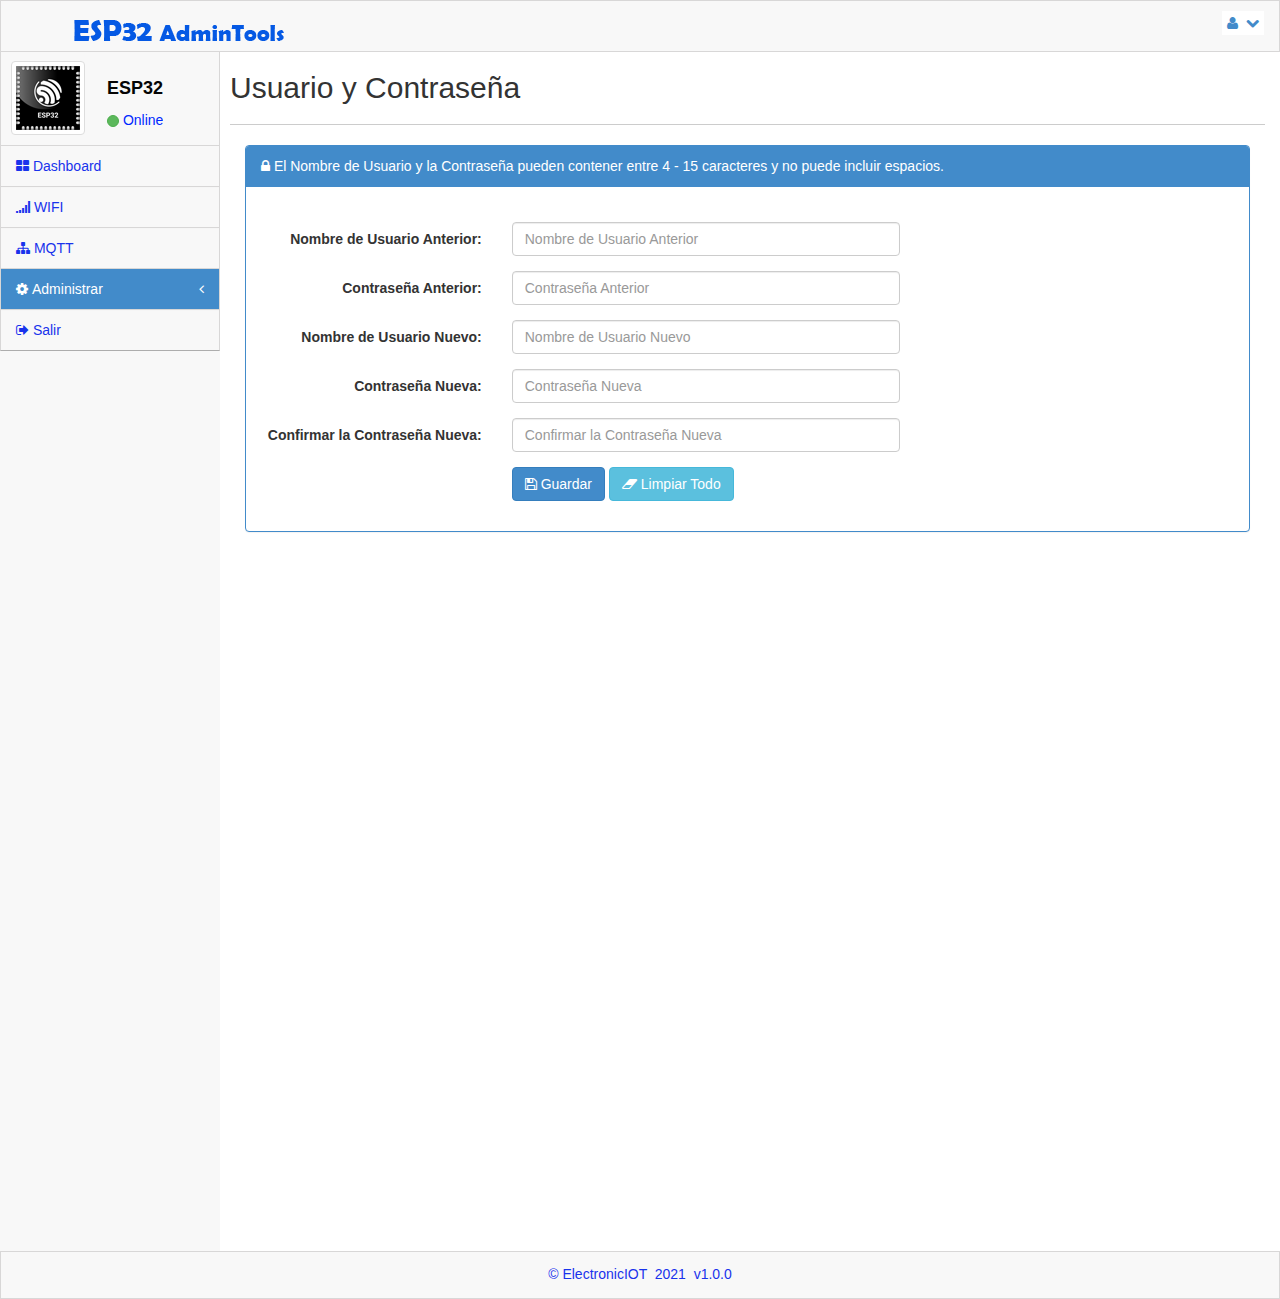
==== src/data/admin.html @ a0981e14 "Maquetado del HTML completo" ====
<!DOCTYPE html>
<html lang="es">
<!-- BEGIN HEAD-->

<head>
    <meta charset="UTF-8" />
    <title>AdminTools | Admin</title>
    <meta content="width=device-width, initial-scale=1.0" name="viewport" />
    <meta content="" name="description" />
    <meta content="ElectronicIOT" name="author" />
    <!-- Favicon icon -->
    <link rel="icon" href="esp32.png" type="image/x-icon">
    <!-- GLOBAL STYLES -->
    <link rel="stylesheet" href="bootstrap.css" />
    <link rel="stylesheet" href="main.css" />
    <link rel="stylesheet" href="theme.css" />
    <link rel="stylesheet" href="MoneAdmin.css" />
    <link rel="stylesheet" href="font-awesome.css" />
    <link rel="stylesheet" href="bootstrap-switch.css" />
    <link rel="stylesheet" href="styles.css" />
    <!--END GLOBAL STYLES -->
</head>
<!-- END  HEAD-->
<!-- BEGIN BODY-->

<body class="padTop53 ">
    <!-- MAIN WRAPPER -->
    <div id="wrap">
        <!-- HEADER SECTION -->
        <div id="top">
            <nav class="navbar navbar-inverse navbar-fixed-top " style="padding-top: 10px;">
                <a data-original-title="Show/Hide Menu" data-placement="bottom" data-tooltip="tooltip" class="accordion-toggle btn btn-primary btn-sm visible-xs" data-toggle="collapse" href="#menu" id="menu-toggle">
                    <i class="icon-align-justify"></i>
                </a>
                <!-- LOGO SECTION -->
                <header class="navbar-header">
                    <a href="/" class="navbar-brand">
                        <img src="logo.png" alt="" /></a>
                </header>
                <!-- END LOGO SECTION -->
                <ul class="nav navbar-top-links navbar-right">
                    <!--ADMIN SETTINGS SECTIONS -->
                    <li class="dropdown">
                        <a class="dropdown-toggle" data-toggle="dropdown" href="#">
                            <i class="icon-user "></i>&nbsp; <i class="icon-chevron-down "></i>
                        </a>
                        <ul class="dropdown-menu dropdown-user">
                            <li>
                                <a href="esp-admin"><i class="icon-user"></i> Usuario </a>
                            </li>
                            <li class="divider"></li>
                            <li><a href="esp-logout"><i class="icon-signout"></i> Salir </a>
                            </li>
                        </ul>
                    </li>
                    <!--END ADMIN SETTINGS -->
                </ul>
            </nav>
        </div>
        <!-- END HEADER SECTION -->
        <!-- MENU SECTION -->
        <div id="left">
            <div class="media user-media well-small">
                <a class="user-link" href="/">
                    <img class="media-object img-thumbnail user-img" alt="User Picture" src="esp32.png" />
                </a>
                <br />
                <div class="media-body">
                    <h5 class="media-heading"> ESP32</h5>
                    <ul class="list-unstyled user-info">
                        <li>
                            <a class="btn btn-success btn-xs btn-circle" style="width: 10px;height: 12px;"></a> Online
                        </li>
                    </ul>
                </div>
                <br />
            </div>
            <ul id="menu" class="collapse">
                <li class="panel">
                    <a href="/">
                        <i class="icon-th-large"></i> Dashboard
                    </a>
                </li>
                <li class="panel">
                    <a href="esp-wifi">
                        <i class="icon-signal"></i> WIFI
                    </a>
                </li>
                <li class="panel">
                    <a href="esp-mqtt">
                        <i class="icon-sitemap"></i> MQTT
                    </a>
                </li>
                <li class="panel active">
                    <a href="#" data-parent="#menu" data-toggle="collapse" class="accordion-toggle" data-target="#component-nav">
                        <i class=" icon-cog"> </i> Administrar
                        <span class="pull-right">
                          <i class="icon-angle-left"></i>       
                    </a>
                    <ul class="collapse" id="component-nav">
                        <li class=""><a href="esp-device"><i class="icon-angle-right"></i> Dispositivo </a></li>
                        <li class=""><a href="esp-restore"><i class="icon-angle-right"></i> Ajustes predeterminados de fábrica </a></li>
                        <li class=""><a href="esp-restart"><i class="icon-angle-right"></i> Reinicio </a></li>
                        <li class=""><a href="esp-admin"><i class="icon-angle-right"></i> Contraseña </a></li>
                    </ul>
                </li>
                <li class="panel">
                    <a href="esp-logout">
                        <i class="icon-signout"></i> Salir
                    </a>
                </li>
            </ul>
        </div>
        <!--END MENU SECTION -->
        <!--PAGE CONTENT -->
        <div id="content">
            <div class="inner" style="min-height:1200px;">
                <div class="row">
                    <div class="col-lg-12">
                        <h2> Usuario y Contraseña</h2>
                    </div>
                </div>
            <hr>
 
            <!--END BLOCK SECTION -->
            <div class="col-lg-12">
                <div class="panel panel-primary">
                    <div class="panel-heading">
                        <i class="icon-lock"></i> El Nombre de Usuario y la Contraseña pueden contener entre 4 - 15 caracteres y no puede incluir espacios.
                    </div>
                    <div class="panel-body">
                        <br>
                        <form class="form-horizontal">
                            
                            <div class="form-group" id="form_www_username">
                                <label for="www_username" class="control-label col-lg-3">Nombre de Usuario Anterior:</label>
                                <div class="col-lg-5">
                                    <input type="text" id="www_username" name="www_username" placeholder="Nombre de Usuario Anterior" class="form-control" />
                                </div>
                            </div>
                            <div class="form-group" id="form_www_password">
                                <label for="www_password" class="control-label col-lg-3">Contraseña Anterior:</label>
                                <div class="col-lg-5">
                                    <input type="password" id="www_password" name="www_password" placeholder="Contraseña Anterior" class="form-control" />
                                </div>
                            </div>
                            <div class="form-group" id="form_new_www_username">
                                <label for="new_www_username" class="control-label col-lg-3">Nombre de Usuario Nuevo:</label>
                                <div class="col-lg-5">
                                    <input type="text" id="new_www_username" name="new_www_username" placeholder="Nombre de Usuario Nuevo" class="form-control" />
                                </div>
                            </div>
                            <div class="form-group" id="form_new_www_password">
                                <label for="new_www_password" class="control-label col-lg-3">Contraseña Nueva:</label>
                                <div class="col-lg-5">
                                    <input type="password" id="new_www_password" name="new_www_password" placeholder="Contraseña Nueva" class="form-control" />
                                </div>
                            </div>
                            <div class="form-group" id="form_c_new_www_password">
                                <label for="c_new_www_password" class="control-label col-lg-3">Confirmar la Contraseña Nueva:</label>
                                <div class="col-lg-5">
                                    <input type="password" id="c_new_www_password" name="c_new_www_password" placeholder="Confirmar la Contraseña Nueva" class="form-control" />
                                </div>
                            </div>                 
                            <div class="form-group">
                                <label for="#" class="control-label col-lg-3"></label>
                                <div class="col-lg-5">
                                    <button class="btn btn-primary" type="submit"><i class="icon-save icon-white"></i> Guardar</button>
                                    <button class="btn btn-info" type="button" ><i class="icon-eraser icon-white"></i> Limpiar Todo</button>
                                </div>
                            </div>

                        </form>                   
                        
                    </div>
                </div>
            </div>
        </div>
    </div>
    <!--END PAGE CONTENT -->
    </div>
    <!-- END RIGHT STRIP  SECTION -->
    </div>
    <!--END MAIN WRAPPER -->
    <!-- FOOTER -->
    <div id="footer">
        <p>&copy; ElectronicIOT &nbsp;2021 &nbsp;v1.0.0</p>
    </div>
    <!--END FOOTER -->
    <!-- GLOBAL SCRIPTS -->
    <script src="jquery-2.0.3.min.js"></script>
    <script src="bootstrap.min.js"></script>
    <script src="modernizr-2.6.2.min.js"></script>
    <script src="bootstrap-switch.min.js"></script>
    <script src="scripts.js"></script>
    <!-- END GLOBAL SCRIPTS -->
</body>
<!-- END BODY-->

</html>
---- src/data/main.css ----
/*********************************************************/

/*                Important For top hover dropwown                */


      #top > .navbar .dropdown-menu > li > a:hover, #top > .navbar .dropdown-menu > li > a:focus {
background-repeat: repeat-x;
   background-image: linear-gradient(to bottom, #EEECEC  0%, #E2E2E2  100%) !important;
}


/*********************************************************/



#wrap {
  margin: 0 auto;
}

/* Set the fixed height of the footer here */

#footer {
  height: 48px;
  background-color: #222222;
}

@media (min-width: 768px) {
  html,
  body {
    height: 100%;
    /* The html and body elements cannot have any padding or margin. */
  
  }
  #wrap {
    height: auto !important;
    height: 100%;
    min-height: 100%;
    padding: 0 0 48px;
    margin-bottom: -48px;
  }
}

/* -------- END Sticky footer styles ------------------ */
/*********************************************************/

/*                 Template Layout                       */

/*********************************************************/

::-webkit-scrollbar {
  width: 12px;
  height: 12px;
}

::-webkit-scrollbar-thumb {
  border-radius: 1em;
}

::-webkit-scrollbar-thumb:hover {
  background-color: #999;
}

::-webkit-scrollbar-track {
  background: transparent;
  border-radius: 1em;
}

::-webkit-scrollbar-track:hover {
  background: rgba(110, 110, 110, 0.25);
}

body.padTop53 {
  padding-top: 75px;
  overflow: visible;
}

@media (min-width: 802px) {
  body.padTop53 {
    padding-top: 51px;
  }


}

#wrap:before,
#top:before,
.head:before,
#footer:before,
#wrap:after,
#top:after,
.head:after,
#footer:after {
  display: table;
  content: " ";
}

#wrap:after,
#top:after,
.head:after,
#footer:after {
  clear: both;
}

#wrap {
  background-color: #f8f8f8;
}

#right {
  display: none;
}

@media (min-width: 768px) {
  #left {
    position: relative;
    float: left;
    width: 100px;
  }
  #left #menu.affix {
    position: fixed;
    top:0px;
    width: 100px;
    overflow-x: hidden;
    overflow-y: hidden;
    -webkit-overflow-scrolling: touch;
  }
  #left #menu.affix:hover {
    overflow-y: scroll;
  }
  #left #menu.affix > li:last-child > a:last-child {
    /*border-bottom: 1px solid rgba(0, 0, 0, 0.3);*/
    /*box-shadow: 0 1px 0 rgba(255, 255, 255, 0.05), 0 1px 0 rgba(255, 255, 255, 0.05) inset;*/
  }
  body.padTop53 #left #menu.affix {
    top: 53px;
  }
  .side-right #left {
    float: right;
  }
  #content {
    margin-left: 100px;
  }
  .side-right #content {
    margin-right: 100px;
    margin-left: 0;
  }
  #left {
    margin-bottom: -10px;
  }
}

@media (min-width: 992px) {
  #left {
    width: 220px;
  }
  #left #menu.affix {
    width: 220px;
  }
  .mini-sidebar #left {
    width: 100px;
  }
  .mini-sidebar #left #menu.affix {
    width: 100px;
  }
  #content {
    margin-left: 220px;
  }
  .side-right #content {
    margin-right: 220px;
  }
  .mini-sidebar #content {
    margin-left: 100px;
  }
  .mini-sidebar.side-right #content {
    margin-right: 100px;
    margin-left: 0;
  }
}

@media (min-width: 768px) {
  .hide-sidebar #left,
  .hide-sidebar #right {
    display: none;
  }
  .hide-sidebar #content {
    width: 100% !important;
    margin: 0 !important;
  }
}

@media (min-width: 1200px) {
  body.fixed #wrap,
  body.fixed #footer,
  body.fixed #top .navbar.navbar-fixed-top {
    max-width: 1170px;
    margin-right: auto;
    margin-left: auto;
  }
}

/* ================== END Template Layout ============== */

/* BEGIN TOP bar */

#top .navbar {
  margin-bottom: 0;
   border:1px solid rgb(216, 215, 215);
  background-color:#f8f8f8;
}

#top .navbar-brand {
  padding: 0;
}

#top .topnav {
  margin: 10px 15px 10px auto;
}

@media (min-width: 768px) {
  #top .topnav {
    float: right;
  }
}

/* END TOP bar */
/* BEGIN header.head bar */

.head {
  text-shadow: 0 1px 0px rgba(0, 0, 0, 0.5);
  background: #404040;
  border-bottom: 1px solid rgba(0, 0, 0, 0.3);
  box-shadow: 0 1px 0px rgba(255, 255, 255, 0.05) inset;
}

.head .search-bar {
  padding: 10px 15px;
  margin: 0 auto;
  border-bottom: 1px solid rgba(0, 0, 0, 0.3);
  -webkit-box-shadow: 0 1px 0 rgba(255, 255, 255, 0.05);
          box-shadow: 0 1px 0 rgba(255, 255, 255, 0.05);
}

.head .search-bar .main-search {
  margin-right: 40px;
  border-bottom: 1px solid #7c7c7c;
}

.head .search-bar .main-search input[type="text"] {
  color: #ccc;
  background-color: transparent;
  border-color: transparent;
  -webkit-box-shadow: none;
          box-shadow: none;
}

.head .search-bar .main-search button,
.head .search-bar .main-search input[type=submit] {
  background: transparent;
  border: transparent;
}

@media (min-width: 768px) {
  .head .search-bar {
    border-right: 1px solid rgba(0, 0, 0, 0.3);
    border-bottom-width: 0;
    -webkit-box-shadow: -1px 0 0px rgba(255, 255, 255, 0.05) inset;
            box-shadow: -1px 0 0px rgba(255, 255, 255, 0.05) inset;
  }
  .side-right .head .search-bar {
    border-left: 1px solid rgba(0, 0, 0, 0.3);
    border-right-width: 0;
    -webkit-box-shadow: 1px 0 0px rgba(255, 255, 255, 0.05) inset;
            box-shadow: 1px 0 0px rgba(255, 255, 255, 0.05) inset;
  }
}

.head .main-bar {
  padding: 10px;
}

.head .main-bar h3 {
  margin-top: 0;
  margin-bottom: 0;
  color: #bababa;
}

@media (min-width: 768px) {
  .head .main-bar h3 {
    margin-top: 5px;
  }
}

@media (min-width: 768px) {
  .head .search-bar .main-search {
    margin-right: auto;
  }
}

#menu-toggle {
  float: right;
  margin-left: 15px;
}

@media (min-width: 768px) {
  .search-bar {
    float: left;
    width: 100px;
    padding: 10px 4px;
  }
  .side-right .search-bar {
    float: right;
  }
  .search-bar .input-group-btn {
    display: none;
  }
  .search-bar .input-small.form-control {
    border-radius: 3px;
  }
  .main-bar {
    margin-left: 100px;
  }
  .side-right .main-bar {
    margin-right: 100px;
    margin-left: 0;
  }
}

@media (min-width: 992px) {
  .search-bar {
    width: 220px;
    padding: 10px 15px;
  }
  .search-bar .input-group-btn {
    display: table-cell;
  }
  .search-bar .input-small.form-control {
    border-radius: 3px 0 0 3px;
  }
  .mini-sidebar .search-bar {
    width: 100px;
    padding: 10px 4px;
  }
  .mini-sidebar .search-bar .input-group-btn {
    display: none;
  }
  .mini-sidebar .search-bar .input-small.form-control {
    border-radius: 3px;
  }
  .main-bar {
    margin-left: 220px;
  }
  .side-right .main-bar {
    margin-right: 220px;
  }
  .mini-sidebar .main-bar {
    margin-left: 100px;
  }
  .side-right.mini-sidebar .main-bar {
    margin-left: 0;
  }
}

/** END header.head bar */
/*********************************************************/

/*          Begin LEFT Styles                           */

/*********************************************************/

.user-media {
  display: none;
  /*background-color: #5cb85c;*/
  color:#0029FF;
   border-right:1px solid rgb(216, 215, 215);
    border-left:1px solid rgb(216, 215, 215);
}

@media (min-width: 768px) {
  .user-media {
    display: block;
  }
  .user-media .media-body {
    display: none;
  }
  .user-media .user-link {
    position: relative;
    display: block;
    margin-right: auto;
    margin-left: auto;
  }
  .user-media .user-link .user-img {
    margin: 10px auto;
  }
  .user-media .user-link .user-label {
    position: absolute;
    top: -6px;
    right: 6px;
  }
}

@media (min-width: 992px) {
  .user-media .user-link {
    float: left;
  }
  .user-media .user-link .user-img {
    margin: 10px;
  }
  .user-media .user-link .user-label {
    top: 6px;
    right: 0;
  }
  .user-media .media-body {
    display: block;
    float: left;
    margin-left: 12px;
  }
  .user-media .media-body h5.media-heading {
   font-size: 18px;
padding-top: 8px;
margin-bottom: 11px;
color: #050505;
font-weight: bolder;
  }
  .user-media .media-body ul.user-info li {
    /*color: #ccc;*/
  }
}

@media (min-width: 768px) {
  .mini-sidebar .media-body {
    display: none;
  }
  .side-right .user-link .user-label {
    right: auto;
    left: 6px;
  }
}

/* ============== END LEFT Styles ================= */
#menu {
  position: relative;
  overflow: hidden;
  /*background-color: #333;*/
  border-right:1px solid rgb(216, 215, 215);
   border-left:1px solid rgb(216, 215, 215);
  background-color:#f8f8f8;
  border-bottom: 1px solid rgba(0, 0, 0, 0.3);
  -webkit-box-shadow: 0 1px 0 rgba(255, 255, 255, 0.05);
          box-shadow: 0 1px 0 rgba(255, 255, 255, 0.05);
}

#menu,
#menu ul {
  padding: 0;
  margin: 0;
  list-style: none;
}

@media (min-width: 768px) {
  #menu.collapse {
    display: inherit !important;
  }
}

#menu > li {
  position: relative;
  display: block;
  margin: 0;
  border-width: 0;
  border-radius: 0;
}

#menu > li > a {
  position: relative;
  display: block;
  padding: 10px 15px;
  color: #1933EC;
  /*text-shadow: 0 1px 0 rgba(0, 0, 0, 0.5);*/
  border-top:1px solid rgb(216, 215, 215);
  /*-webkit-box-shadow: inset 0 1px 0 rgba(255, 255, 255, 0.05);
          box-shadow: inset 0 1px 0 rgba(255, 255, 255, 0.05);*/
}

#menu > li > a:hover,
#menu > li > a:focus {
  color: #fff;
  text-decoration: none;
  background-color: #428bca;
  outline: none;
}

#menu > li > a .label {
  float: right;
}

#menu > li.active > a {
  color: #fff;
  background-color: #428bca;

}

#menu > li.panel {
  background-color: transparent;
}

#menu li > a {
  text-decoration: none;
}

#menu ul {
  padding: 5px 0 5px 15px;
  border-top: 1px solid rgb(216, 215, 215);
  -webkit-box-shadow: 0 1px 0px rgba(255, 255, 255, 0.05) inset;
          box-shadow: 0 1px 0px rgba(255, 255, 255, 0.05) inset;
}

#menu ul a {
  display: block;
  padding: 10px 0;
  /*margin-left: 15px;*/
   /*font-size: 12px;*/
  font-size: 14px;
  /*color: #000;*/
}

#menu .nav-header {
  padding: 3px 15px;
  font-size: 12px;
  font-weight: bold;
  color: #777;
  text-shadow: 0 1px 0px rgba(0, 0, 0, 0.5);
  text-transform: uppercase;
  background: #404040;
  border-top: 1px solid rgba(0, 0, 0, 0.3);
  -webkit-box-shadow: 0 1px 0px rgba(255, 255, 255, 0.05) inset;
          box-shadow: 0 1px 0px rgba(255, 255, 255, 0.05) inset;
}

#menu .nav-divider {
  height: 6px;
  margin: 0;
  background: rgba(0, 0, 0, 0.2);
  border-top: 1px solid rgba(255, 255, 255, 0.01);
  box-shadow: 0 1px 3px rgba(0, 0, 0, 0.3) inset;
}

#menu > li.active > a {
  position: relative;
}

#menu > li.panel.active ul > li.active > a:after {
  position: absolute;
  right: 0;
  border-color: transparent #6e6e6e transparent transparent;
  border-style: solid;
  border-width: 10px;
  content: "";
}

.side-right #menu > li > a > .label {
  right: auto;
  left: 3px;
}

@media (min-width: 768px) {
  .mini-sidebar #menu > li > a,
  #menu > li > a {
    text-align: center;
  }
  .mini-sidebar #menu > li > a > i,
  #menu > li > a > i {
    display: block;
    font-size: 20px;
  }
  .mini-sidebar #menu > li > a .label,
  #menu > li > a .label {
    position: absolute;
    top: 3px;
    right: 3px;
  }
  .mini-sidebar.side-right #menu > li > a .label,
  .side-right #menu > li > a .label {
    right: auto;
  }
  #menu:after,
  .mini-sidebar #menu:after {
    position: absolute;
    top: 0;
    right: 0;
    bottom: 0;
    left: 0;
    display: block;
    width: 0;
    /*background: #333;*/
    /*content: " ";*/
    -webkit-box-shadow: 97px 1px 5px 2px rgba(0, 0, 0, 0.6);
            box-shadow: 97px 1px 5px 2px rgba(0, 0, 0, 0.6);
  }
  .side-right #menu:after,
  .side-right.mini-sidebar #menu:after {
    -webkit-box-shadow: 3px 1px 5px 2px rgba(0, 0, 0, 0.6);
            box-shadow: 3px 1px 5px 2px rgba(0, 0, 0, 0.6);
  }
}

@media (min-width: 992px) {
  #menu > li > a {
    text-align: left;
  }
  #menu > li > a > i {
    display: inline;
    font-size: 14px;
  }
  #menu > li > a > .label {
    position: relative;
  }
  #menu:after {
    -webkit-box-shadow: 217px 1px 5px 2px rgba(0, 0, 0, 0.6);
            box-shadow: 217px 1px 5px 2px rgba(0, 0, 0, 0.6);
  }
  .mini-sidebar #menu:after {
    -webkit-box-shadow: 97px 1px 5px 2px rgba(0, 0, 0, 0.6);
            box-shadow: 97px 1px 5px 2px rgba(0, 0, 0, 0.6);
  }
}

/* BEGIN CONTENT STYLES */

#content {
  -webkit-transition: margin 0.4s;
          transition: margin 0.4s;
}

.outer {
  padding: 10px;
  background-color: #6e6e6e;
}

.outer:before,
.outer:after {
  display: table;
  content: " ";
}

.outer:after {
  clear: both;
}

.inner {
  position: relative;
  min-height: 1px;
  /*padding-right: 10px;*/
  padding-right: 15px;
  padding-left: 10px;
  background: #fff;
  border: 0px solid #e4e4e4;
  min-height:1200px;
}

@media (min-width: 768px) {
  .inner {
    float: left;
    width: 100%;

  }
 
}

.inner .row {
  margin-right: -15px;
  margin-left: -15px;
}

/* END CONTENT STYLES */
/* BEGIN FOOTER */

#footer {
  margin: 0 auto;
  color: #1933EC;
background-color:#f8f8f8;
 border:1px solid rgb(216, 215, 215);

}

#footer p {
  padding: 12px 0 0;
  text-align: center;
  
}

/** END FOOTER */
.box {
  position: relative;
  display: block;
  margin: 10px auto;
  border: 1px solid #efefef;
}

.box header {
  background-repeat: repeat-x;
    border-bottom: 1px solid #d4d4d4;
    -webkit-box-shadow: 0 1px 4px rgba(0, 0, 0, 0.065);
    box-shadow: 0 1px 4px rgba(0, 0, 0, 0.065);
    background-image: linear-gradient(to bottom, #ffffff 0%, #f2f2f2 100%);
}

.box header:before,
.box header:after {
  display: table;
  content: " ";
}

.box header:after {
  clear: both;
}

.box header .icons,
.box header h5,
.box header .toolbar {
  position: relative;
  display: block;
  float: left;
  min-height: 1px;
  padding: 0;
  margin: 0;
}

.box header .icons {
  padding: 10px 15px;
  border-right: 1px solid #ddd;
  -webkit-box-shadow: 1px 0px 0px #ffffff;
          box-shadow: 1px 0px 0px #ffffff;
}

.box header h5 {
  padding: 12px;
  font-weight: bold;
}

.box.inverse header {
  color: #f5f5f5;
    background-repeat: repeat-x;
    border-bottom: 1px solid #4d4d4d;
    background-image: linear-gradient(to bottom, #333333 0%, #222222 100%);
}

.box.inverse header .icons {
  border-right: 1px solid #222;
  -webkit-box-shadow: 1px 0px 0px #3c3c3c;
          box-shadow: 1px 0px 0px #3c3c3c;
}

.box.primary header {
  color: #fff;
    background-repeat: repeat-x;
    border-bottom: 1px solid #428bca;
    background-image: linear-gradient(to bottom, #428bca 0%, #3071a9 100%);
}

.box.primary header .icons {
  border-right: 1px solid #245682;
  -webkit-box-shadow: 1px 0px 0px #6aa3d5;
          box-shadow: 1px 0px 0px #6aa3d5;
}

.box.success header {
  color: #fff;
    background-repeat: repeat-x;
    border-bottom: 1px solid #5cb85c;
    background-image: linear-gradient(to bottom, #5cb85c 0%, #449d44 100%);
}

.box.success header .icons {
  border-right: 1px solid #357935;
  -webkit-box-shadow: 1px 0px 0px #80c780;
          box-shadow: 1px 0px 0px #80c780;
}

.box.warning header {
  color: #fff;
    background-repeat: repeat-x;
    border-bottom: 1px solid #f0ad4e;
    background-image: linear-gradient(to bottom, #f0ad4e 0%, #ec971f 100%);
}

.box.warning header .icons {
  border-right: 1px solid #c77c11;
  -webkit-box-shadow: 1px 0px 0px #f4c37d;
          box-shadow: 1px 0px 0px #f4c37d;
}

.box.danger header {
  color: #fff;
    background-repeat: repeat-x;
    border-bottom: 1px solid #d9534f;
    background-image: linear-gradient(to bottom, #d9534f 0%, #c9302c 100%);
}

.box.danger header .icons {
  border-right: 1px solid #a02622;
  -webkit-box-shadow: 1px 0px 0px #e27c79;
          box-shadow: 1px 0px 0px #e27c79;
}

.box.info header {
  color: #fff;
    background-repeat: repeat-x;
    border-bottom: 1px solid #5bc0de;
    background-image: linear-gradient(to bottom, #5bc0de 0%, #31b0d5 100%);
}

.box.info header .icons {
  border-right: 1px solid #2390b0;
  -webkit-box-shadow: 1px 0px 0px #85d0e7;
          box-shadow: 1px 0px 0px #85d0e7;
}

.box:not(.dark) header .toolbar .nav > li > a {
  /*color: #fff;*/
  color:#1973e1;
}

.box header .toolbar {
  display: inline-table;
  float: right;
}

.box header .toolbar .btn-toolbar {
  margin: 6px 3px;
}

.box header .toolbar .label,
.box header .toolbar .badge {
  display: inline-block;
  margin: 10px;
}

.box header .toolbar .nav {
  margin: 1px 1px 0 0;
}

.box header .toolbar .nav > li {
  display: inline-block;
}

.box header .toolbar .nav > li > a {
  padding-top: 9px;
 
}

.box header .toolbar .nav > li > a:hover,
.box header .toolbar .nav > li > a:focus {
  color: #222;
  
}

.box header .toolbar > .btn {
  margin-right: 4px;
}

.box header .toolbar > .btn-sm,
.box header .toolbar > .btn-group {
  margin: 4px;
}

.box header .toolbar > .btn-xs {
  margin: 6px;
}

.box header .toolbar .input-sm {
  margin: 4px -4px;
}

.box header .toolbar .progress {
  min-width: 120px;
  margin: 10px 4px;
}

.box header .toolbar .progress.middle {
  height: 12px;
  margin: 13px 4px;
}

.box header .toolbar .progress.mini {
  height: 6px;
  margin: 16px 4px;
}

.box.danger .dropdown-menu > li > a:hover,
.box.danger .dropdown-menu > li > a:focus {
  background-repeat: repeat-x;
    background-image: linear-gradient(to bottom, #d9534f 0%, #c9302c 100%);
}

.box.info .dropdown-menu > li > a:hover,
.box.info .dropdown-menu > li > a:focus {
  background-repeat: repeat-x;
    background-image: linear-gradient(to bottom, #5bc0de 0%, #31b0d5 100%);
}

.box.success .dropdown-menu > li > a:hover,
.box.success .dropdown-menu > li > a:focus {
  background-repeat: repeat-x;
    background-image: linear-gradient(to bottom, #5cb85c 0%, #449d44 100%);
}

.box.warning .dropdown-menu > li > a:hover,
.box.warning .dropdown-menu > li > a:focus {
  background-repeat: repeat-x;
    background-image: linear-gradient(to bottom, #f0ad4e 0%, #ec971f 100%);
}

.box.inverse .dropdown-menu > li > a:hover,
.box.inverse .dropdown-menu > li > a:focus {
  background-repeat: repeat-x;
    background-image: linear-gradient(to bottom, #333333 0%, #222222 100%);
}

.box .body {
  padding: 10px;
  -webkit-box-shadow: inset 0 1px 1px rgba(0, 0, 0, 0.05);
          box-shadow: inset 0 1px 1px rgba(0, 0, 0, 0.05);
}

.box .body hr {
  margin-right: -10px;
  margin-left: -10px;
}

.body.collapse:not(.in) {
  padding: 0;
}

.box > .block {
  padding: 0;
}

.row.ui-sortable .box header {
  cursor: move;
}

.btn-metis-1 {
  color: #ffffff;
  background-color: #ee465a;
  border-color: #c11a39;
}

.btn-metis-1:hover,
.btn-metis-1:focus,
.btn-metis-1:active,
.btn-metis-1.active,
.open .dropdown-toggle.btn-metis-1 {
  color: #ffffff;
  background-color: #eb2139;
  border-color: #8b1329;
}

.btn-metis-1:active,
.btn-metis-1.active,
.open .dropdown-toggle.btn-metis-1 {
  background-image: none;
}

.btn-metis-1.disabled,
.btn-metis-1[disabled],
fieldset[disabled] .btn-metis-1,
.btn-metis-1.disabled:hover,
.btn-metis-1[disabled]:hover,
fieldset[disabled] .btn-metis-1:hover,
.btn-metis-1.disabled:focus,
.btn-metis-1[disabled]:focus,
fieldset[disabled] .btn-metis-1:focus,
.btn-metis-1.disabled:active,
.btn-metis-1[disabled]:active,
fieldset[disabled] .btn-metis-1:active,
.btn-metis-1.disabled.active,
.btn-metis-1[disabled].active,
fieldset[disabled] .btn-metis-1.active {
  background-color: #ee465a;
  border-color: #c11a39;
}

.btn-metis-2 {
  color: #ffffff;
  background-color: #9fd256;
  border-color: #6fac34;
}

.btn-metis-2:hover,
.btn-metis-2:focus,
.btn-metis-2:active,
.btn-metis-2.active,
.open .dropdown-toggle.btn-metis-2 {
  color: #ffffff;
  background-color: #8dc936;
  border-color: #517d26;
}

.btn-metis-2:active,
.btn-metis-2.active,
.open .dropdown-toggle.btn-metis-2 {
  background-image: none;
}

.btn-metis-2.disabled,
.btn-metis-2[disabled],
fieldset[disabled] .btn-metis-2,
.btn-metis-2.disabled:hover,
.btn-metis-2[disabled]:hover,
fieldset[disabled] .btn-metis-2:hover,
.btn-metis-2.disabled:focus,
.btn-metis-2[disabled]:focus,
fieldset[disabled] .btn-metis-2:focus,
.btn-metis-2.disabled:active,
.btn-metis-2[disabled]:active,
fieldset[disabled] .btn-metis-2:active,
.btn-metis-2.disabled.active,
.btn-metis-2[disabled].active,
fieldset[disabled] .btn-metis-2.active {
  background-color: #9fd256;
  border-color: #6fac34;
}

.btn-metis-3 {
  color: #ffffff;
  background-color: #fbb450;
  border-color: #f89406;
}

.btn-metis-3:hover,
.btn-metis-3:focus,
.btn-metis-3:active,
.btn-metis-3.active,
.open .dropdown-toggle.btn-metis-3 {
  color: #ffffff;
  background-color: #faa328;
  border-color: #bc7005;
}

.btn-metis-3:active,
.btn-metis-3.active,
.open .dropdown-toggle.btn-metis-3 {
  background-image: none;
}

.btn-metis-3.disabled,
.btn-metis-3[disabled],
fieldset[disabled] .btn-metis-3,
.btn-metis-3.disabled:hover,
.btn-metis-3[disabled]:hover,
fieldset[disabled] .btn-metis-3:hover,
.btn-metis-3.disabled:focus,
.btn-metis-3[disabled]:focus,
fieldset[disabled] .btn-metis-3:focus,
.btn-metis-3.disabled:active,
.btn-metis-3[disabled]:active,
fieldset[disabled] .btn-metis-3:active,
.btn-metis-3.disabled.active,
.btn-metis-3[disabled].active,
fieldset[disabled] .btn-metis-3.active {
  background-color: #fbb450;
  border-color: #f89406;
}

.btn-metis-4 {
  color: #ffffff;
  background-color: #a264e7;
  border-color: #62309a;
}

.btn-metis-4:hover,
.btn-metis-4:focus,
.btn-metis-4:active,
.btn-metis-4.active,
.open .dropdown-toggle.btn-metis-4 {
  color: #ffffff;
  background-color: #8d41e2;
  border-color: #44216b;
}

.btn-metis-4:active,
.btn-metis-4.active,
.open .dropdown-toggle.btn-metis-4 {
  background-image: none;
}

.btn-metis-4.disabled,
.btn-metis-4[disabled],
fieldset[disabled] .btn-metis-4,
.btn-metis-4.disabled:hover,
.btn-metis-4[disabled]:hover,
fieldset[disabled] .btn-metis-4:hover,
.btn-metis-4.disabled:focus,
.btn-metis-4[disabled]:focus,
fieldset[disabled] .btn-metis-4:focus,
.btn-metis-4.disabled:active,
.btn-metis-4[disabled]:active,
fieldset[disabled] .btn-metis-4:active,
.btn-metis-4.disabled.active,
.btn-metis-4[disabled].active,
fieldset[disabled] .btn-metis-4.active {
  background-color: #a264e7;
  border-color: #62309a;
}

.btn-metis-5 {
  color: #ffffff;
  background-color: #777777;
  border-color: #555555;
}

.btn-metis-5:hover,
.btn-metis-5:focus,
.btn-metis-5:active,
.btn-metis-5.active,
.open .dropdown-toggle.btn-metis-5 {
  color: #ffffff;
  background-color: #636363;
  border-color: #363636;
}

.btn-metis-5:active,
.btn-metis-5.active,
.open .dropdown-toggle.btn-metis-5 {
  background-image: none;
}

.btn-metis-5.disabled,
.btn-metis-5[disabled],
fieldset[disabled] .btn-metis-5,
.btn-metis-5.disabled:hover,
.btn-metis-5[disabled]:hover,
fieldset[disabled] .btn-metis-5:hover,
.btn-metis-5.disabled:focus,
.btn-metis-5[disabled]:focus,
fieldset[disabled] .btn-metis-5:focus,
.btn-metis-5.disabled:active,
.btn-metis-5[disabled]:active,
fieldset[disabled] .btn-metis-5:active,
.btn-metis-5.disabled.active,
.btn-metis-5[disabled].active,
fieldset[disabled] .btn-metis-5.active {
  background-color: #777777;
  border-color: #555555;
}

.btn-metis-6 {
  color: #ffffff;
  background-color: #00b4f5;
  border-color: #008dc5;
}

.btn-metis-6:hover,
.btn-metis-6:focus,
.btn-metis-6:active,
.btn-metis-6.active,
.open .dropdown-toggle.btn-metis-6 {
  color: #ffffff;
  background-color: #0096cc;
  border-color: #006188;
}

.btn-metis-6:active,
.btn-metis-6.active,
.open .dropdown-toggle.btn-metis-6 {
  background-image: none;
}

.btn-metis-6.disabled,
.btn-metis-6[disabled],
fieldset[disabled] .btn-metis-6,
.btn-metis-6.disabled:hover,
.btn-metis-6[disabled]:hover,
fieldset[disabled] .btn-metis-6:hover,
.btn-metis-6.disabled:focus,
.btn-metis-6[disabled]:focus,
fieldset[disabled] .btn-metis-6:focus,
.btn-metis-6.disabled:active,
.btn-metis-6[disabled]:active,
fieldset[disabled] .btn-metis-6:active,
.btn-metis-6.disabled.active,
.btn-metis-6[disabled].active,
fieldset[disabled] .btn-metis-6.active {
  background-color: #00b4f5;
  border-color: #008dc5;
}

.btn-circle {
  width: 40px;
  height: 40px;
  padding: 8px 10px;
  border-radius: 500px;
}

.btn-circle.btn-lg {
  width: 60px;
  height: 60px;
  padding: 14px 16px;
}

.btn-circle.btn-sm {
  width: 30px;
  height: 30px;
  padding: 5px 10px;
}

.btn-circle.btn-xs {
  width: 20px;
  height: 20px;
  padding: 0 5px;
}

.btn-rect {
  border-radius: 0 !important;
}

.btn-round.btn {
  border-radius: 28px;
}

.btn-round.btn-xs {
  border-radius: 28px;
}

.btn-round.btn-sm {
  border-radius: 28px;
}

.btn-round.btn-lg {
  border-radius: 28px;
}

.btn-line.btn-default {
  color: #333333;
  background-color: #fff;
  border-color: #cccccc;
}

.btn-line.btn-default:hover,
.btn-line.btn-default:focus,
.btn-line.btn-default:active,
.btn-line.btn-default.active {
  color: #ffffff;
  background-color: #262626;
  border-color: #b3b3b3;
}

.btn-line.btn-default.disabled,
.btn-line.btn-default[disabled],
fieldset[disabled] .btn-line.btn-default,
.btn-line.btn-default.disabled:hover,
.btn-line.btn-default[disabled]:hover,
fieldset[disabled] .btn-line.btn-default:hover,
.btn-line.btn-default.disabled:focus,
.btn-line.btn-default[disabled]:focus,
fieldset[disabled] .btn-line.btn-default:focus,
.btn-line.btn-default.disabled:active,
.btn-line.btn-default[disabled]:active,
fieldset[disabled] .btn-line.btn-default:active,
.btn-line.btn-default.disabled.active,
.btn-line.btn-default[disabled].active,
fieldset[disabled] .btn-line.btn-default.active {
  background-color: #ffffff;
  border-color: #cccccc;
}

.btn-line.btn-primary {
  color: #428bca;
  background-color: #fff;
  border-color: #357ebd;
}

.btn-line.btn-primary:hover,
.btn-line.btn-primary:focus,
.btn-line.btn-primary:active,
.btn-line.btn-primary.active {
  color: #ffffff;
  background-color: #357ebd;
  border-color: #2a6496;
}

.btn-line.btn-primary.disabled,
.btn-line.btn-primary[disabled],
fieldset[disabled] .btn-line.btn-primary,
.btn-line.btn-primary.disabled:hover,
.btn-line.btn-primary[disabled]:hover,
fieldset[disabled] .btn-line.btn-primary:hover,
.btn-line.btn-primary.disabled:focus,
.btn-line.btn-primary[disabled]:focus,
fieldset[disabled] .btn-line.btn-primary:focus,
.btn-line.btn-primary.disabled:active,
.btn-line.btn-primary[disabled]:active,
fieldset[disabled] .btn-line.btn-primary:active,
.btn-line.btn-primary.disabled.active,
.btn-line.btn-primary[disabled].active,
fieldset[disabled] .btn-line.btn-primary.active {
  background-color: #ffffff;
  border-color: #357ebd;
}

.btn-line.btn-warning {
  color: #f0ad4e;
  background-color: #fff;
  border-color: #eea236;
}

.btn-line.btn-warning:hover,
.btn-line.btn-warning:focus,
.btn-line.btn-warning:active,
.btn-line.btn-warning.active {
  color: #ffffff;
  background-color: #eea236;
  border-color: #df8a13;
}

.btn-line.btn-warning.disabled,
.btn-line.btn-warning[disabled],
fieldset[disabled] .btn-line.btn-warning,
.btn-line.btn-warning.disabled:hover,
.btn-line.btn-warning[disabled]:hover,
fieldset[disabled] .btn-line.btn-warning:hover,
.btn-line.btn-warning.disabled:focus,
.btn-line.btn-warning[disabled]:focus,
fieldset[disabled] .btn-line.btn-warning:focus,
.btn-line.btn-warning.disabled:active,
.btn-line.btn-warning[disabled]:active,
fieldset[disabled] .btn-line.btn-warning:active,
.btn-line.btn-warning.disabled.active,
.btn-line.btn-warning[disabled].active,
fieldset[disabled] .btn-line.btn-warning.active {
  background-color: #ffffff;
  border-color: #eea236;
}

.btn-line.btn-danger {
  color: #d9534f;
  background-color: #fff;
  border-color: #d43f3a;
}

.btn-line.btn-danger:hover,
.btn-line.btn-danger:focus,
.btn-line.btn-danger:active,
.btn-line.btn-danger.active {
  color: #ffffff;
  background-color: #d43f3a;
  border-color: #b52b27;
}

.btn-line.btn-danger.disabled,
.btn-line.btn-danger[disabled],
fieldset[disabled] .btn-line.btn-danger,
.btn-line.btn-danger.disabled:hover,
.btn-line.btn-danger[disabled]:hover,
fieldset[disabled] .btn-line.btn-danger:hover,
.btn-line.btn-danger.disabled:focus,
.btn-line.btn-danger[disabled]:focus,
fieldset[disabled] .btn-line.btn-danger:focus,
.btn-line.btn-danger.disabled:active,
.btn-line.btn-danger[disabled]:active,
fieldset[disabled] .btn-line.btn-danger:active,
.btn-line.btn-danger.disabled.active,
.btn-line.btn-danger[disabled].active,
fieldset[disabled] .btn-line.btn-danger.active {
  background-color: #ffffff;
  border-color: #d43f3a;
}

.btn-line.btn-success {
  color: #5cb85c;
  background-color: #fff;
  border-color: #4cae4c;
}

.btn-line.btn-success:hover,
.btn-line.btn-success:focus,
.btn-line.btn-success:active,
.btn-line.btn-success.active {
  color: #ffffff;
  background-color: #4cae4c;
  border-color: #3d8b3d;
}

.btn-line.btn-success.disabled,
.btn-line.btn-success[disabled],
fieldset[disabled] .btn-line.btn-success,
.btn-line.btn-success.disabled:hover,
.btn-line.btn-success[disabled]:hover,
fieldset[disabled] .btn-line.btn-success:hover,
.btn-line.btn-success.disabled:focus,
.btn-line.btn-success[disabled]:focus,
fieldset[disabled] .btn-line.btn-success:focus,
.btn-line.btn-success.disabled:active,
.btn-line.btn-success[disabled]:active,
fieldset[disabled] .btn-line.btn-success:active,
.btn-line.btn-success.disabled.active,
.btn-line.btn-success[disabled].active,
fieldset[disabled] .btn-line.btn-success.active {
  background-color: #ffffff;
  border-color: #4cae4c;
}

.btn-line.btn-info {
  color: #5bc0de;
  background-color: #fff;
  border-color: #46b8da;
}

.btn-line.btn-info:hover,
.btn-line.btn-info:focus,
.btn-line.btn-info:active,
.btn-line.btn-info.active {
  color: #ffffff;
  background-color: #46b8da;
  border-color: #28a1c5;
}

.btn-line.btn-info.disabled,
.btn-line.btn-info[disabled],
fieldset[disabled] .btn-line.btn-info,
.btn-line.btn-info.disabled:hover,
.btn-line.btn-info[disabled]:hover,
fieldset[disabled] .btn-line.btn-info:hover,
.btn-line.btn-info.disabled:focus,
.btn-line.btn-info[disabled]:focus,
fieldset[disabled] .btn-line.btn-info:focus,
.btn-line.btn-info.disabled:active,
.btn-line.btn-info[disabled]:active,
fieldset[disabled] .btn-line.btn-info:active,
.btn-line.btn-info.disabled.active,
.btn-line.btn-info[disabled].active,
fieldset[disabled] .btn-line.btn-info.active {
  background-color: #ffffff;
  border-color: #46b8da;
}

.btn-line.btn-metis-1 {
  color: #ee465a;
  background-color: #fff;
  border-color: #c11a39;
}

.btn-line.btn-metis-1:hover,
.btn-line.btn-metis-1:focus,
.btn-line.btn-metis-1:active,
.btn-line.btn-metis-1.active {
  color: #ffffff;
  background-color: #ec2f45;
  border-color: #94142c;
}

.btn-line.btn-metis-1.disabled,
.btn-line.btn-metis-1[disabled],
fieldset[disabled] .btn-line.btn-metis-1,
.btn-line.btn-metis-1.disabled:hover,
.btn-line.btn-metis-1[disabled]:hover,
fieldset[disabled] .btn-line.btn-metis-1:hover,
.btn-line.btn-metis-1.disabled:focus,
.btn-line.btn-metis-1[disabled]:focus,
fieldset[disabled] .btn-line.btn-metis-1:focus,
.btn-line.btn-metis-1.disabled:active,
.btn-line.btn-metis-1[disabled]:active,
fieldset[disabled] .btn-line.btn-metis-1:active,
.btn-line.btn-metis-1.disabled.active,
.btn-line.btn-metis-1[disabled].active,
fieldset[disabled] .btn-line.btn-metis-1.active {
  background-color: #ffffff;
  border-color: #c11a39;
}

.btn-line.btn-metis-2 {
  color: #9fd256;
  background-color: #fff;
  border-color: #6fac34;
}

.btn-line.btn-metis-2:hover,
.btn-line.btn-metis-2:focus,
.btn-line.btn-metis-2:active,
.btn-line.btn-metis-2.active {
  color: #ffffff;
  background-color: #94cd42;
  border-color: #568528;
}

.btn-line.btn-metis-2.disabled,
.btn-line.btn-metis-2[disabled],
fieldset[disabled] .btn-line.btn-metis-2,
.btn-line.btn-metis-2.disabled:hover,
.btn-line.btn-metis-2[disabled]:hover,
fieldset[disabled] .btn-line.btn-metis-2:hover,
.btn-line.btn-metis-2.disabled:focus,
.btn-line.btn-metis-2[disabled]:focus,
fieldset[disabled] .btn-line.btn-metis-2:focus,
.btn-line.btn-metis-2.disabled:active,
.btn-line.btn-metis-2[disabled]:active,
fieldset[disabled] .btn-line.btn-metis-2:active,
.btn-line.btn-metis-2.disabled.active,
.btn-line.btn-metis-2[disabled].active,
fieldset[disabled] .btn-line.btn-metis-2.active {
  background-color: #ffffff;
  border-color: #6fac34;
}

.btn-line.btn-metis-3 {
  color: #fbb450;
  background-color: #fff;
  border-color: #f89406;
}

.btn-line.btn-metis-3:hover,
.btn-line.btn-metis-3:focus,
.btn-line.btn-metis-3:active,
.btn-line.btn-metis-3.active {
  color: #ffffff;
  background-color: #faa937;
  border-color: #c67605;
}

.btn-line.btn-metis-3.disabled,
.btn-line.btn-metis-3[disabled],
fieldset[disabled] .btn-line.btn-metis-3,
.btn-line.btn-metis-3.disabled:hover,
.btn-line.btn-metis-3[disabled]:hover,
fieldset[disabled] .btn-line.btn-metis-3:hover,
.btn-line.btn-metis-3.disabled:focus,
.btn-line.btn-metis-3[disabled]:focus,
fieldset[disabled] .btn-line.btn-metis-3:focus,
.btn-line.btn-metis-3.disabled:active,
.btn-line.btn-metis-3[disabled]:active,
fieldset[disabled] .btn-line.btn-metis-3:active,
.btn-line.btn-metis-3.disabled.active,
.btn-line.btn-metis-3[disabled].active,
fieldset[disabled] .btn-line.btn-metis-3.active {
  background-color: #ffffff;
  border-color: #f89406;
}

.btn-line.btn-metis-4 {
  color: #a264e7;
  background-color: #fff;
  border-color: #62309a;
}

.btn-line.btn-metis-4:hover,
.btn-line.btn-metis-4:focus,
.btn-line.btn-metis-4:active,
.btn-line.btn-metis-4.active {
  color: #ffffff;
  background-color: #954ee4;
  border-color: #492473;
}

.btn-line.btn-metis-4.disabled,
.btn-line.btn-metis-4[disabled],
fieldset[disabled] .btn-line.btn-metis-4,
.btn-line.btn-metis-4.disabled:hover,
.btn-line.btn-metis-4[disabled]:hover,
fieldset[disabled] .btn-line.btn-metis-4:hover,
.btn-line.btn-metis-4.disabled:focus,
.btn-line.btn-metis-4[disabled]:focus,
fieldset[disabled] .btn-line.btn-metis-4:focus,
.btn-line.btn-metis-4.disabled:active,
.btn-line.btn-metis-4[disabled]:active,
fieldset[disabled] .btn-line.btn-metis-4:active,
.btn-line.btn-metis-4.disabled.active,
.btn-line.btn-metis-4[disabled].active,
fieldset[disabled] .btn-line.btn-metis-4.active {
  background-color: #ffffff;
  border-color: #62309a;
}

.btn-line.btn-metis-5 {
  color: #777777;
  background-color: #fff;
  border-color: #555555;
}

.btn-line.btn-metis-5:hover,
.btn-line.btn-metis-5:focus,
.btn-line.btn-metis-5:active,
.btn-line.btn-metis-5.active {
  color: #ffffff;
  background-color: #6a6a6a;
  border-color: #3b3b3b;
}

.btn-line.btn-metis-5.disabled,
.btn-line.btn-metis-5[disabled],
fieldset[disabled] .btn-line.btn-metis-5,
.btn-line.btn-metis-5.disabled:hover,
.btn-line.btn-metis-5[disabled]:hover,
fieldset[disabled] .btn-line.btn-metis-5:hover,
.btn-line.btn-metis-5.disabled:focus,
.btn-line.btn-metis-5[disabled]:focus,
fieldset[disabled] .btn-line.btn-metis-5:focus,
.btn-line.btn-metis-5.disabled:active,
.btn-line.btn-metis-5[disabled]:active,
fieldset[disabled] .btn-line.btn-metis-5:active,
.btn-line.btn-metis-5.disabled.active,
.btn-line.btn-metis-5[disabled].active,
fieldset[disabled] .btn-line.btn-metis-5.active {
  background-color: #ffffff;
  border-color: #555555;
}

.btn-line.btn-metis-6 {
  color: #00b4f5;
  background-color: #fff;
  border-color: #008dc5;
}

.btn-line.btn-metis-6:hover,
.btn-line.btn-metis-6:focus,
.btn-line.btn-metis-6:active,
.btn-line.btn-metis-6.active {
  color: #ffffff;
  background-color: #00a1dc;
  border-color: #006892;
}

.btn-line.btn-metis-6.disabled,
.btn-line.btn-metis-6[disabled],
fieldset[disabled] .btn-line.btn-metis-6,
.btn-line.btn-metis-6.disabled:hover,
.btn-line.btn-metis-6[disabled]:hover,
fieldset[disabled] .btn-line.btn-metis-6:hover,
.btn-line.btn-metis-6.disabled:focus,
.btn-line.btn-metis-6[disabled]:focus,
fieldset[disabled] .btn-line.btn-metis-6:focus,
.btn-line.btn-metis-6.disabled:active,
.btn-line.btn-metis-6[disabled]:active,
fieldset[disabled] .btn-line.btn-metis-6:active,
.btn-line.btn-metis-6.disabled.active,
.btn-line.btn-metis-6[disabled].active,
fieldset[disabled] .btn-line.btn-metis-6.active {
  background-color: #ffffff;
  border-color: #008dc5;
}

.btn-grad.btn-default {
  text-shadow: 0 -1px 0 gba(0, 0, 0, 0.2);
  background-image: -webkit-linear-gradient(top, #ffffff, #b3b3b3);
  background-image: linear-gradient(to bottom, #ffffff, #b3b3b3);
  border-color: rgba(0, 0, 0, 0.2);
  border-bottom-color: rgba(0, 0, 0, 0.4);
}

.btn-grad.btn-default:hover,
.btn-grad.btn-default:focus,
.btn-grad.btn-default:active,
.btn-grad.btn-default.active {
  background-image: none;
  border-color: rgba(0, 0, 0, 0.2);
  border-top-color: rgba(0, 0, 0, 0.4);
  box-shadow: inset 0 2px 4px rgba(0, 0, 0, 0.2);
}

.btn-grad.btn-default.disabled,
.btn-grad.btn-default[disabled],
fieldset[disabled] .btn-grad.btn-default,
.btn-grad.btn-default.disabled:hover,
.btn-grad.btn-default[disabled]:hover,
fieldset[disabled] .btn-grad.btn-default:hover,
.btn-grad.btn-default.disabled:focus,
.btn-grad.btn-default[disabled]:focus,
fieldset[disabled] .btn-grad.btn-default:focus,
.btn-grad.btn-default.disabled:active,
.btn-grad.btn-default[disabled]:active,
fieldset[disabled] .btn-grad.btn-default:active,
.btn-grad.btn-default.disabled.active,
.btn-grad.btn-default[disabled].active,
fieldset[disabled] .btn-grad.btn-default.active {
  background-image: none;
  border-color: rgba(0, 0, 0, 0.2);
  border-top-color: rgba(0, 0, 0, 0.4);
  box-shadow: inset 0 2px 4px rgba(0, 0, 0, 0.2);
}

.btn-grad.btn-primary {
  text-shadow: 0 -1px 0 gba(0, 0, 0, 0.2);
  background-image: -webkit-linear-gradient(top, #428bca, #2a6496);
  background-image: linear-gradient(to bottom, #428bca, #2a6496);
  border-color: rgba(0, 0, 0, 0.2);
  border-bottom-color: rgba(0, 0, 0, 0.4);
}

.btn-grad.btn-primary:hover,
.btn-grad.btn-primary:focus,
.btn-grad.btn-primary:active,
.btn-grad.btn-primary.active {
  background-image: none;
  border-color: rgba(0, 0, 0, 0.2);
  border-top-color: rgba(0, 0, 0, 0.4);
  box-shadow: inset 0 2px 4px rgba(0, 0, 0, 0.2);
}

.btn-grad.btn-primary.disabled,
.btn-grad.btn-primary[disabled],
fieldset[disabled] .btn-grad.btn-primary,
.btn-grad.btn-primary.disabled:hover,
.btn-grad.btn-primary[disabled]:hover,
fieldset[disabled] .btn-grad.btn-primary:hover,
.btn-grad.btn-primary.disabled:focus,
.btn-grad.btn-primary[disabled]:focus,
fieldset[disabled] .btn-grad.btn-primary:focus,
.btn-grad.btn-primary.disabled:active,
.btn-grad.btn-primary[disabled]:active,
fieldset[disabled] .btn-grad.btn-primary:active,
.btn-grad.btn-primary.disabled.active,
.btn-grad.btn-primary[disabled].active,
fieldset[disabled] .btn-grad.btn-primary.active {
  background-image: none;
  border-color: rgba(0, 0, 0, 0.2);
  border-top-color: rgba(0, 0, 0, 0.4);
  box-shadow: inset 0 2px 4px rgba(0, 0, 0, 0.2);
}

.btn-grad.btn-warning {
  text-shadow: 0 -1px 0 gba(0, 0, 0, 0.2);
  background-image: -webkit-linear-gradient(top, #f0ad4e, #df8a13);
  background-image: linear-gradient(to bottom, #f0ad4e, #df8a13);
  border-color: rgba(0, 0, 0, 0.2);
  border-bottom-color: rgba(0, 0, 0, 0.4);
}

.btn-grad.btn-warning:hover,
.btn-grad.btn-warning:focus,
.btn-grad.btn-warning:active,
.btn-grad.btn-warning.active {
  background-image: none;
  border-color: rgba(0, 0, 0, 0.2);
  border-top-color: rgba(0, 0, 0, 0.4);
  box-shadow: inset 0 2px 4px rgba(0, 0, 0, 0.2);
}

.btn-grad.btn-warning.disabled,
.btn-grad.btn-warning[disabled],
fieldset[disabled] .btn-grad.btn-warning,
.btn-grad.btn-warning.disabled:hover,
.btn-grad.btn-warning[disabled]:hover,
fieldset[disabled] .btn-grad.btn-warning:hover,
.btn-grad.btn-warning.disabled:focus,
.btn-grad.btn-warning[disabled]:focus,
fieldset[disabled] .btn-grad.btn-warning:focus,
.btn-grad.btn-warning.disabled:active,
.btn-grad.btn-warning[disabled]:active,
fieldset[disabled] .btn-grad.btn-warning:active,
.btn-grad.btn-warning.disabled.active,
.btn-grad.btn-warning[disabled].active,
fieldset[disabled] .btn-grad.btn-warning.active {
  background-image: none;
  border-color: rgba(0, 0, 0, 0.2);
  border-top-color: rgba(0, 0, 0, 0.4);
  box-shadow: inset 0 2px 4px rgba(0, 0, 0, 0.2);
}

.btn-grad.btn-danger {
  text-shadow: 0 -1px 0 gba(0, 0, 0, 0.2);
  background-image: -webkit-linear-gradient(top, #d9534f, #b52b27);
  background-image: linear-gradient(to bottom, #d9534f, #b52b27);
  border-color: rgba(0, 0, 0, 0.2);
  border-bottom-color: rgba(0, 0, 0, 0.4);
}

.btn-grad.btn-danger:hover,
.btn-grad.btn-danger:focus,
.btn-grad.btn-danger:active,
.btn-grad.btn-danger.active {
  background-image: none;
  border-color: rgba(0, 0, 0, 0.2);
  border-top-color: rgba(0, 0, 0, 0.4);
  box-shadow: inset 0 2px 4px rgba(0, 0, 0, 0.2);
}

.btn-grad.btn-danger.disabled,
.btn-grad.btn-danger[disabled],
fieldset[disabled] .btn-grad.btn-danger,
.btn-grad.btn-danger.disabled:hover,
.btn-grad.btn-danger[disabled]:hover,
fieldset[disabled] .btn-grad.btn-danger:hover,
.btn-grad.btn-danger.disabled:focus,
.btn-grad.btn-danger[disabled]:focus,
fieldset[disabled] .btn-grad.btn-danger:focus,
.btn-grad.btn-danger.disabled:active,
.btn-grad.btn-danger[disabled]:active,
fieldset[disabled] .btn-grad.btn-danger:active,
.btn-grad.btn-danger.disabled.active,
.btn-grad.btn-danger[disabled].active,
fieldset[disabled] .btn-grad.btn-danger.active {
  background-image: none;
  border-color: rgba(0, 0, 0, 0.2);
  border-top-color: rgba(0, 0, 0, 0.4);
  box-shadow: inset 0 2px 4px rgba(0, 0, 0, 0.2);
}

.btn-grad.btn-success {
  text-shadow: 0 -1px 0 gba(0, 0, 0, 0.2);
  background-image: -webkit-linear-gradient(top, #5cb85c, #3d8b3d);
  background-image: linear-gradient(to bottom, #5cb85c, #3d8b3d);
  border-color: rgba(0, 0, 0, 0.2);
  border-bottom-color: rgba(0, 0, 0, 0.4);
}

.btn-grad.btn-success:hover,
.btn-grad.btn-success:focus,
.btn-grad.btn-success:active,
.btn-grad.btn-success.active {
  background-image: none;
  border-color: rgba(0, 0, 0, 0.2);
  border-top-color: rgba(0, 0, 0, 0.4);
  box-shadow: inset 0 2px 4px rgba(0, 0, 0, 0.2);
}

.btn-grad.btn-success.disabled,
.btn-grad.btn-success[disabled],
fieldset[disabled] .btn-grad.btn-success,
.btn-grad.btn-success.disabled:hover,
.btn-grad.btn-success[disabled]:hover,
fieldset[disabled] .btn-grad.btn-success:hover,
.btn-grad.btn-success.disabled:focus,
.btn-grad.btn-success[disabled]:focus,
fieldset[disabled] .btn-grad.btn-success:focus,
.btn-grad.btn-success.disabled:active,
.btn-grad.btn-success[disabled]:active,
fieldset[disabled] .btn-grad.btn-success:active,
.btn-grad.btn-success.disabled.active,
.btn-grad.btn-success[disabled].active,
fieldset[disabled] .btn-grad.btn-success.active {
  background-image: none;
  border-color: rgba(0, 0, 0, 0.2);
  border-top-color: rgba(0, 0, 0, 0.4);
  box-shadow: inset 0 2px 4px rgba(0, 0, 0, 0.2);
}

.btn-grad.btn-info {
  text-shadow: 0 -1px 0 gba(0, 0, 0, 0.2);
  background-image: -webkit-linear-gradient(top, #5bc0de, #28a1c5);
  background-image: linear-gradient(to bottom, #5bc0de, #28a1c5);
  border-color: rgba(0, 0, 0, 0.2);
  border-bottom-color: rgba(0, 0, 0, 0.4);
}

.btn-grad.btn-info:hover,
.btn-grad.btn-info:focus,
.btn-grad.btn-info:active,
.btn-grad.btn-info.active {
  background-image: none;
  border-color: rgba(0, 0, 0, 0.2);
  border-top-color: rgba(0, 0, 0, 0.4);
  box-shadow: inset 0 2px 4px rgba(0, 0, 0, 0.2);
}

.btn-grad.btn-info.disabled,
.btn-grad.btn-info[disabled],
fieldset[disabled] .btn-grad.btn-info,
.btn-grad.btn-info.disabled:hover,
.btn-grad.btn-info[disabled]:hover,
fieldset[disabled] .btn-grad.btn-info:hover,
.btn-grad.btn-info.disabled:focus,
.btn-grad.btn-info[disabled]:focus,
fieldset[disabled] .btn-grad.btn-info:focus,
.btn-grad.btn-info.disabled:active,
.btn-grad.btn-info[disabled]:active,
fieldset[disabled] .btn-grad.btn-info:active,
.btn-grad.btn-info.disabled.active,
.btn-grad.btn-info[disabled].active,
fieldset[disabled] .btn-grad.btn-info.active {
  background-image: none;
  border-color: rgba(0, 0, 0, 0.2);
  border-top-color: rgba(0, 0, 0, 0.4);
  box-shadow: inset 0 2px 4px rgba(0, 0, 0, 0.2);
}

.btn-grad.btn-metis-1 {
  text-shadow: 0 -1px 0 gba(0, 0, 0, 0.2);
  background-image: -webkit-linear-gradient(top, #ee465a, #c11a39);
  background-image: linear-gradient(to bottom, #ee465a, #c11a39);
  border-color: rgba(0, 0, 0, 0.2);
  border-bottom-color: rgba(0, 0, 0, 0.4);
}

.btn-grad.btn-metis-1:hover,
.btn-grad.btn-metis-1:focus,
.btn-grad.btn-metis-1:active,
.btn-grad.btn-metis-1.active {
  background-image: none;
  border-color: rgba(0, 0, 0, 0.2);
  border-top-color: rgba(0, 0, 0, 0.4);
  box-shadow: inset 0 2px 4px rgba(0, 0, 0, 0.2);
}

.btn-grad.btn-metis-1.disabled,
.btn-grad.btn-metis-1[disabled],
fieldset[disabled] .btn-grad.btn-metis-1,
.btn-grad.btn-metis-1.disabled:hover,
.btn-grad.btn-metis-1[disabled]:hover,
fieldset[disabled] .btn-grad.btn-metis-1:hover,
.btn-grad.btn-metis-1.disabled:focus,
.btn-grad.btn-metis-1[disabled]:focus,
fieldset[disabled] .btn-grad.btn-metis-1:focus,
.btn-grad.btn-metis-1.disabled:active,
.btn-grad.btn-metis-1[disabled]:active,
fieldset[disabled] .btn-grad.btn-metis-1:active,
.btn-grad.btn-metis-1.disabled.active,
.btn-grad.btn-metis-1[disabled].active,
fieldset[disabled] .btn-grad.btn-metis-1.active {
  background-image: none;
  border-color: rgba(0, 0, 0, 0.2);
  border-top-color: rgba(0, 0, 0, 0.4);
  box-shadow: inset 0 2px 4px rgba(0, 0, 0, 0.2);
}

.btn-grad.btn-metis-2 {
  text-shadow: 0 -1px 0 gba(0, 0, 0, 0.2);
  background-image: -webkit-linear-gradient(top, #9fd256, #6fac34);
  background-image: linear-gradient(to bottom, #9fd256, #6fac34);
  border-color: rgba(0, 0, 0, 0.2);
  border-bottom-color: rgba(0, 0, 0, 0.4);
}

.btn-grad.btn-metis-2:hover,
.btn-grad.btn-metis-2:focus,
.btn-grad.btn-metis-2:active,
.btn-grad.btn-metis-2.active {
  background-image: none;
  border-color: rgba(0, 0, 0, 0.2);
  border-top-color: rgba(0, 0, 0, 0.4);
  box-shadow: inset 0 2px 4px rgba(0, 0, 0, 0.2);
}

.btn-grad.btn-metis-2.disabled,
.btn-grad.btn-metis-2[disabled],
fieldset[disabled] .btn-grad.btn-metis-2,
.btn-grad.btn-metis-2.disabled:hover,
.btn-grad.btn-metis-2[disabled]:hover,
fieldset[disabled] .btn-grad.btn-metis-2:hover,
.btn-grad.btn-metis-2.disabled:focus,
.btn-grad.btn-metis-2[disabled]:focus,
fieldset[disabled] .btn-grad.btn-metis-2:focus,
.btn-grad.btn-metis-2.disabled:active,
.btn-grad.btn-metis-2[disabled]:active,
fieldset[disabled] .btn-grad.btn-metis-2:active,
.btn-grad.btn-metis-2.disabled.active,
.btn-grad.btn-metis-2[disabled].active,
fieldset[disabled] .btn-grad.btn-metis-2.active {
  background-image: none;
  border-color: rgba(0, 0, 0, 0.2);
  border-top-color: rgba(0, 0, 0, 0.4);
  box-shadow: inset 0 2px 4px rgba(0, 0, 0, 0.2);
}

.btn-grad.btn-metis-3 {
  text-shadow: 0 -1px 0 gba(0, 0, 0, 0.2);
  background-image: -webkit-linear-gradient(top, #fbb450, #f89406);
  background-image: linear-gradient(to bottom, #fbb450, #f89406);
  border-color: rgba(0, 0, 0, 0.2);
  border-bottom-color: rgba(0, 0, 0, 0.4);
}

.btn-grad.btn-metis-3:hover,
.btn-grad.btn-metis-3:focus,
.btn-grad.btn-metis-3:active,
.btn-grad.btn-metis-3.active {
  background-image: none;
  border-color: rgba(0, 0, 0, 0.2);
  border-top-color: rgba(0, 0, 0, 0.4);
  box-shadow: inset 0 2px 4px rgba(0, 0, 0, 0.2);
}

.btn-grad.btn-metis-3.disabled,
.btn-grad.btn-metis-3[disabled],
fieldset[disabled] .btn-grad.btn-metis-3,
.btn-grad.btn-metis-3.disabled:hover,
.btn-grad.btn-metis-3[disabled]:hover,
fieldset[disabled] .btn-grad.btn-metis-3:hover,
.btn-grad.btn-metis-3.disabled:focus,
.btn-grad.btn-metis-3[disabled]:focus,
fieldset[disabled] .btn-grad.btn-metis-3:focus,
.btn-grad.btn-metis-3.disabled:active,
.btn-grad.btn-metis-3[disabled]:active,
fieldset[disabled] .btn-grad.btn-metis-3:active,
.btn-grad.btn-metis-3.disabled.active,
.btn-grad.btn-metis-3[disabled].active,
fieldset[disabled] .btn-grad.btn-metis-3.active {
  background-image: none;
  border-color: rgba(0, 0, 0, 0.2);
  border-top-color: rgba(0, 0, 0, 0.4);
  box-shadow: inset 0 2px 4px rgba(0, 0, 0, 0.2);
}

.btn-grad.btn-metis-4 {
  text-shadow: 0 -1px 0 gba(0, 0, 0, 0.2);
  background-image: -webkit-linear-gradient(top, #a264e7, #62309a);
  background-image: linear-gradient(to bottom, #a264e7, #62309a);
  border-color: rgba(0, 0, 0, 0.2);
  border-bottom-color: rgba(0, 0, 0, 0.4);
}

.btn-grad.btn-metis-4:hover,
.btn-grad.btn-metis-4:focus,
.btn-grad.btn-metis-4:active,
.btn-grad.btn-metis-4.active {
  background-image: none;
  border-color: rgba(0, 0, 0, 0.2);
  border-top-color: rgba(0, 0, 0, 0.4);
  box-shadow: inset 0 2px 4px rgba(0, 0, 0, 0.2);
}

.btn-grad.btn-metis-4.disabled,
.btn-grad.btn-metis-4[disabled],
fieldset[disabled] .btn-grad.btn-metis-4,
.btn-grad.btn-metis-4.disabled:hover,
.btn-grad.btn-metis-4[disabled]:hover,
fieldset[disabled] .btn-grad.btn-metis-4:hover,
.btn-grad.btn-metis-4.disabled:focus,
.btn-grad.btn-metis-4[disabled]:focus,
fieldset[disabled] .btn-grad.btn-metis-4:focus,
.btn-grad.btn-metis-4.disabled:active,
.btn-grad.btn-metis-4[disabled]:active,
fieldset[disabled] .btn-grad.btn-metis-4:active,
.btn-grad.btn-metis-4.disabled.active,
.btn-grad.btn-metis-4[disabled].active,
fieldset[disabled] .btn-grad.btn-metis-4.active {
  background-image: none;
  border-color: rgba(0, 0, 0, 0.2);
  border-top-color: rgba(0, 0, 0, 0.4);
  box-shadow: inset 0 2px 4px rgba(0, 0, 0, 0.2);
}

.btn-grad.btn-metis-5 {
  text-shadow: 0 -1px 0 gba(0, 0, 0, 0.2);
  background-image: -webkit-linear-gradient(top, #777777, #555555);
  background-image: linear-gradient(to bottom, #777777, #555555);
  border-color: rgba(0, 0, 0, 0.2);
  border-bottom-color: rgba(0, 0, 0, 0.4);
}

.btn-grad.btn-metis-5:hover,
.btn-grad.btn-metis-5:focus,
.btn-grad.btn-metis-5:active,
.btn-grad.btn-metis-5.active {
  background-image: none;
  border-color: rgba(0, 0, 0, 0.2);
  border-top-color: rgba(0, 0, 0, 0.4);
  box-shadow: inset 0 2px 4px rgba(0, 0, 0, 0.2);
}

.btn-grad.btn-metis-5.disabled,
.btn-grad.btn-metis-5[disabled],
fieldset[disabled] .btn-grad.btn-metis-5,
.btn-grad.btn-metis-5.disabled:hover,
.btn-grad.btn-metis-5[disabled]:hover,
fieldset[disabled] .btn-grad.btn-metis-5:hover,
.btn-grad.btn-metis-5.disabled:focus,
.btn-grad.btn-metis-5[disabled]:focus,
fieldset[disabled] .btn-grad.btn-metis-5:focus,
.btn-grad.btn-metis-5.disabled:active,
.btn-grad.btn-metis-5[disabled]:active,
fieldset[disabled] .btn-grad.btn-metis-5:active,
.btn-grad.btn-metis-5.disabled.active,
.btn-grad.btn-metis-5[disabled].active,
fieldset[disabled] .btn-grad.btn-metis-5.active {
  background-image: none;
  border-color: rgba(0, 0, 0, 0.2);
  border-top-color: rgba(0, 0, 0, 0.4);
  box-shadow: inset 0 2px 4px rgba(0, 0, 0, 0.2);
}

.btn-grad.btn-metis-6 {
  text-shadow: 0 -1px 0 gba(0, 0, 0, 0.2);
  background-image: -webkit-linear-gradient(top, #00b4f5, #008dc5);
  background-image: linear-gradient(to bottom, #00b4f5, #008dc5);
  border-color: rgba(0, 0, 0, 0.2);
  border-bottom-color: rgba(0, 0, 0, 0.4);
}

.btn-grad.btn-metis-6:hover,
.btn-grad.btn-metis-6:focus,
.btn-grad.btn-metis-6:active,
.btn-grad.btn-metis-6.active {
  background-image: none;
  border-color: rgba(0, 0, 0, 0.2);
  border-top-color: rgba(0, 0, 0, 0.4);
  box-shadow: inset 0 2px 4px rgba(0, 0, 0, 0.2);
}

.btn-grad.btn-metis-6.disabled,
.btn-grad.btn-metis-6[disabled],
fieldset[disabled] .btn-grad.btn-metis-6,
.btn-grad.btn-metis-6.disabled:hover,
.btn-grad.btn-metis-6[disabled]:hover,
fieldset[disabled] .btn-grad.btn-metis-6:hover,
.btn-grad.btn-metis-6.disabled:focus,
.btn-grad.btn-metis-6[disabled]:focus,
fieldset[disabled] .btn-grad.btn-metis-6:focus,
.btn-grad.btn-metis-6.disabled:active,
.btn-grad.btn-metis-6[disabled]:active,
fieldset[disabled] .btn-grad.btn-metis-6:active,
.btn-grad.btn-metis-6.disabled.active,
.btn-grad.btn-metis-6[disabled].active,
fieldset[disabled] .btn-grad.btn-metis-6.active {
  background-image: none;
  border-color: rgba(0, 0, 0, 0.2);
  border-top-color: rgba(0, 0, 0, 0.4);
  box-shadow: inset 0 2px 4px rgba(0, 0, 0, 0.2);
}

.btn-flat {
  border-width: 0 !important;
}

/*********************************************************/

/*                 Component Styles                           */

/*********************************************************/

/* BEGIN PROGRESSBAR STYLES */

.progress.lg {
  height: 28px;
}

.progress.md {
  height: 12px;
}

.progress.xs {
  height: 6px;
}

/* horizontal rules */

.inner hr {
  margin-top: 10px;
  border-top-color: #ccc;
}

.well.dark {
  padding-top: 10px;
  margin-bottom: 10px;
  color: #fff;
  background-color: #000;
  /*background-color: rgba(0, 0, 0, 0.3);*/
  border: none;
  /*-webkit-box-shadow: rgba(255, 255, 255, 0.1) 0 1px 0, rgba(0, 0, 0, 0.8) 0 1px 7px 0 inset;
     -moz-box-shadow: rgba(255, 255, 255, 0.1) 0 1px 0, rgba(0, 0, 0, 0.8) 0 1px 7px 0 inset;
       -o-box-shadow: rgba(255, 255, 255, 0.1) 0 1px 0, rgba(0, 0, 0, 0.8) 0 1px 7px 0 inset;
          box-shadow: rgba(255, 255, 255, 0.1) 0 1px 0, rgba(0, 0, 0, 0.8) 0 1px 7px 0 inset;*/
}

.well.dark .alert {
  margin-bottom: 0;
}

.tac {
  text-align: center;
}

.stats_box {
  display: inline-block;
  margin-top: 20px;
  margin-left: 0;
  list-style: none outside none;
}

.stats_box li {
  display: inline-block;
  padding: 0 10px;
  margin: 0 10px 10px;
  line-height: 18px;
  text-shadow: 0 1px 0 rgba(255, 255, 255, 0.6);
  background: #EEEEEE;
  -webkit-box-shadow: 0 0 0 1px #F8F8F8 inset, 0 0 0 1px #CCCCCC;
          box-shadow: 0 0 0 1px #F8F8F8 inset, 0 0 0 1px #CCCCCC;
}
.stats_box :hover{
  
  color:#0053ff;
  font-weight:normal;
  
}

.stats_box .sparkline {
  float: left;
  width: 50px;
  padding: 10px 14px 0 4px;
  margin-right: 12px;
  line-height: 52px;
  border-right: 1px solid #DCDCDC;
  -webkit-box-shadow: 1px 0 0 0 #ffffff;
          box-shadow: 1px 0 0 0 #ffffff;
}

.stats_box .stat_text {
  position: relative;
  float: left;
  width: 150px;
  padding: 9px 10px 7px 0;
  font-size: 12px;
  text-align: left;
}



.stats_box .stat_text strong {
  display: block;
  font-size: 16px;
}

.stats_box .stat_text .percent {
  position: absolute;
  top: 17px;
  right: 0;
  float: right;
  font-size: 20px;
  font-weight: bold;
  color: #444;
}

.stats_box .stat_text .percent.up {
  color: #46a546;
}

.stats_box .stat_text .percent.down {
  color: #C52F61;
}

.quick-btn {
  position: relative;
  display: inline-block;
  width: 90px;
  height: 80px;
  padding-top: 16px;
  margin: 10px;
  color: #444444;
  text-align: center;
  text-decoration: none;
  text-shadow: 0 1px 0 rgba(255, 255, 255, 0.6);
 
  -webkit-box-shadow: 0 0 0 1px #F8F8F8 inset, 0 0 0 1px #CCCCCC;
          box-shadow: 0 0 0 1px #F8F8F8 inset, 0 0 0 1px #CCCCCC;
}

.quick-btn span {
  display: block;
}

.quick-btn .label {
  position: absolute;
  top: -5px;
  right: -5px;
}

.quick-btn:hover {
  color: #0053ff;
  text-decoration: none;
  
}

.quick-btn.small {
  width: 40px;
  height: 30px;
  padding-top: 6px;
}

.simpleTable tr th:first-child,
.simpleTable tr td:first-child {
  width: 27px;
  text-align: center;
}

/* BEGIN SORTABLETABLE STYLES */

.sortableTable th {
  cursor: pointer;
    background-repeat: repeat-x;
    background-image: linear-gradient(to bottom, #ffffff 0%, #f2f2f2 100%);
}

.sortableTable th i {
  display: none;
  float: right;
}

.sortableTable th:hover {
  color: #888;
}

.sortableTable th.tablesorter-header i.icon-sort {
  display: inline-block;
}

.sortableTable th.tablesorter-header.tablesorter-headerDesc i.icon-sort {
  display: none;
}

.sortableTable th.tablesorter-header.tablesorter-headerDesc i.icon-sort-up {
  display: inline-block;
}

.sortableTable th.tablesorter-header.tablesorter-headerAsc i.icon-sort {
  display: none;
}

.sortableTable th.tablesorter-header.tablesorter-headerAsc i.icon-sort-down {
  display: inline-block;
}

/* END SORTABLETABLE STYLES */

@media only screen and (max-width: 767px) {
  .responsive-table {
    position: relative;
    display: block;
    width: 100%;
  }
  .responsive-table thead {
    display: block;
    float: left;
  }
  .responsive-table thead tr {
    display: block;
  }
  .responsive-table tbody {
    position: relative;
    display: block;
    width: auto;
    overflow-x: auto;
    white-space: nowrap;
  }
  .responsive-table tbody tr {
    display: inline-block;
    vertical-align: top;
  }
  .responsive-table th {
    display: block;
  }
  .responsive-table td {
    display: block;
    min-height: 1.25em;
  }
}

.google-maps {
  width: 100%;
  height: 333px;
}

.progress.vertical .bar.six-sec-ease-in-out {
  -webkit-transition: height 6s ease-in-out;
     -moz-transition: height 6s ease-in-out;
      -ms-transition: height 6s ease-in-out;
       -o-transition: height 6s ease-in-out;
          transition: height 6s ease-in-out;
}

.progress.wide {
  width: 60px;
}

.vertical-progressbar-span {
  height: 100px;
}

/* END PROGRESSBAR STYLES */

/*TABS*/

.nav.nav-tabs {
  margin-bottom: 0;
  border: medium none;
}

.tab-content {
  padding: 20px;
  margin: 0;
  border: 1px solid #DDDDDD;
  border-radius: 5px 5px 5px 5px;
}

/*END TABS*/

/*COMMENTS*/

.comments .popover {
  position: relative;
  display: block;
  width: 90%;
  margin: 0   10px;
}

.comments .popover .arrow {
  top: 33%;
}

/*COMMENTS*/

/* --------------- END Component Styles -------------------- */

/* BEGIN animated checkbox styles */

.anim-checkbox {
  /*adding some colors for fun*/

}

.anim-checkbox label {
  position: relative;
}

.anim-checkbox label:before,
.anim-checkbox label:after {
  position: absolute;
  left: -22px;
  font-family: FontAwesome;
}

.anim-checkbox label:before {
  content: '\f096';
  /*unchecked*/

}

.anim-checkbox label:after {
  max-width: 0;
  overflow: hidden;
  content: '\f046';
  opacity: 0.5;
  transition: all 0.35s;
}

.anim-checkbox input[type="checkbox"] {
  display: none;
}

.anim-checkbox input[type="checkbox"]:checked + label:after {
  max-width: 25px;
  /*an arbitratry number more than the icon's width*/

  opacity: 1;
  /*for fade in effect*/

}

.anim-checkbox .primary:checked + label:before,
.anim-checkbox .primary:checked + label:after {
  color: #428bca;
}

.anim-checkbox .success:checked + label:before,
.anim-checkbox .success:checked + label:after {
  color: #5cb85c;
}

.anim-checkbox .warning:checked + label:before,
.anim-checkbox .warning:checked + label:after {
  color: #f0ad4e;
}

.anim-checkbox .danger:checked + label:before,
.anim-checkbox .danger:checked + label:after {
  color: #d9534f;
}

.anim-checkbox .info:checked + label:before,
.anim-checkbox .info:checked + label:after {
  color: #5bc0de;
}

/* END animated checkbox styles */
/* BEGIN Pricing Table */

.pricing-table {
  padding: 0;
  margin: 30px 0;
  line-height: 150%;
  text-align: center;
}

.pricing-table li {
  list-style: none;
}

.pricing-table > li {
  color: #444;
    background-repeat: repeat-x;
    -webkit-transition: all 0.2s;
    transition: all 0.2s;
    background-image: linear-gradient(to bottom, #ebeef5 0%, #ffffff 100%);
}

.pricing-table.dark > li {
  color: #fff;
    background-repeat: repeat-x;
    background-image: linear-gradient(to bottom, #666666 0%, #444444 100%);
}

.pricing-table > li.active {
  z-index: 1;
  color: #fff;
  -webkit-box-shadow: 0 0 15px 1px rgba(0, 0, 0, 0.5);
          box-shadow: 0 0 15px 1px rgba(0, 0, 0, 0.5);
}

@media (min-width: 768px) {
  .pricing-table > li.active {
    -webkit-transform: scale(1.03);
        -ms-transform: scale(1.03);
            transform: scale(1.03);
  }
}

.pricing-table > li.active.primary {
  background-repeat: repeat-x;
    background-image: linear-gradient(to bottom, #357ebd 0%, #428bca 100%);
}

.pricing-table > li.active.success {
  background-repeat: repeat-x;
    background-image: linear-gradient(to bottom, #4cae4c 0%, #5cb85c 100%);
}

.pricing-table > li.active.warning {
  background-repeat: repeat-x;
    background-image: linear-gradient(to bottom, #eea236 0%, #f0ad4e 100%);
}

.pricing-table > li.active.danger {
  background-repeat: repeat-x;
    background-image: linear-gradient(to bottom, #d43f3a 0%, #d9534f 100%);
}

.pricing-table > li.active.info {
  background-repeat: repeat-x;
    background-image: linear-gradient(to bottom, #46b8da 0%, #5bc0de 100%);
}

.pricing-table .footer {
  padding: 15px;
  margin: 15px -15px 0;
  background: #eee;
}

.pricing-table.dark .footer {
  background: #333;
}

.pricing-table h3 {
  padding: 15px 0;
  text-transform: uppercase;
}

.pricing-table .price-body {
  display: table;
  width: 125px;
  height: 125px;
  margin: 0 auto 15px auto;
  border: 2px solid #444;
  border-radius: 100%;
}

.pricing-table.dark .price-body {
  border-color: #fff;
}

.pricing-table > li.active.primary .price-body,
.pricing-table > li.active.success .price-body,
.pricing-table > li.active.warning .price-body,
.pricing-table > li.active.danger .price-body,
.pricing-table > li.active.info .price-body {
  border-color: #fff;
}

.pricing-table .price {
  display: table-cell;
  font-size: 30px;
  font-weight: bold;
  text-transform: uppercase;
  vertical-align: middle;
}

.pricing-table .price .price-figure {
  display: block;
}

.pricing-table .price .price-term {
  font-size: 11px;
  font-weight: normal;
}

.pricing-table .features ul {
  padding: 0;
  margin: 0;
}

.pricing-table .features ul li {
  padding: 5px 0;
}

/* END Pricing Table */
---- src/data/MoneAdmin.css ----
/* Global Styles */

/* ------------------------------- */

 body {
    background-color: #f8f8f8;

}

/* Wrappers */

/* ------------------------------- */

 #wrapper {
    width: 100%;
}

#page-wrapper {
    padding: 0 15px;
    min-height: 568px;
    background-color: #fff;
}

@media(min-width:768px) {
    #page-wrapper {
        position: inherit;
        margin: 0 0 0 250px;
        padding: 0 30px;
        min-height: 1300px;
        border-left: 1px solid #e7e7e7;
    }
}

.navbar-static-side ul li {
    border-bottom: 1px solid #e7e7e7;
}

/* Navigation */

/* ------------------------------- */

/* Top Right Navigation Dropdown Styles */

 .navbar-top-links li {
    display: inline-block;
}

.navbar-top-links li:last-child {
    margin-right: 15px;
}

.navbar-top-links li a {
    padding: 15px;
    /*border:1px solid #fff;*/
    padding:2px 5px 2px 5px;
    background-color:white;
}

.navbar-top-links .dropdown-menu li {
    display: block;
}

.navbar-top-links .dropdown-menu li:last-child {
    margin-right: 0;
}

.navbar-top-links .dropdown-menu li a {
    padding: 3px 20px;
    min-height: 0;
}

.navbar-top-links .dropdown-menu li a div {
    white-space: normal;
}

.navbar-top-links .dropdown-messages,
.navbar-top-links .dropdown-tasks,
.navbar-top-links .dropdown-alerts {
    width: 250px;
    min-width: 0;
}

.navbar-top-links .dropdown-messages {
    margin-left: 5px;
}

.navbar-top-links .dropdown-tasks {
    margin-left: -59px;
}

.navbar-top-links .dropdown-alerts {
    margin-left: -123px;
}

.navbar-top-links .dropdown-user {
    right: 0;
    left: auto;
}

/* Sidebar Menu Styles */

 .sidebar-search {
    padding: 15px;
}

.arrow {
    float: right;
}

.fa.arrow:before {
    content: "\f104";
}

.active > a > .fa.arrow:before {
    content: "\f107";
}

.nav-second-level li,
.nav-third-level li {
    border-bottom: none !important;
}

.nav-second-level li a {
    padding-left: 37px;
}

.nav-third-level li a {
    padding-left: 52px;
}

@media(min-width:768px) {
    .navbar-static-side {
        z-index: 1;
        position: absolute;
        width: 250px;
    }

    .navbar-top-links .dropdown-messages,
    .navbar-top-links .dropdown-tasks,
    .navbar-top-links .dropdown-alerts {
        margin-left: auto;
    }
}

/* Buttons */

/* ------------------------------- */

 .btn-outline {
    color: inherit;
    background-color: transparent;
    transition: all .5s;
}

.btn-primary.btn-outline {
    color: #428bca;
}

.btn-success.btn-outline {
    color: #5cb85c;
}

.btn-info.btn-outline {
    color: #5bc0de;
}

.btn-warning.btn-outline {
    color: #f0ad4e;
}

.btn-danger.btn-outline {
    color: #d9534f;
}

.btn-primary.btn-outline:hover,
.btn-success.btn-outline:hover,
.btn-info.btn-outline:hover,
.btn-warning.btn-outline:hover,
.btn-danger.btn-outline:hover {
    color: #fff;
}

/* Pages */

/* ------------------------------- */

/* Dashboard Chat */

 .chat {
    margin: 0;
    padding: 0;
    list-style: none;
}

.chat li {
    margin-bottom: 10px;
    padding-bottom: 5px;
    border-bottom: 1px dotted #B3A9A9;
}

.chat li.left .chat-body {
    margin-left: 60px;
}

.chat li.right .chat-body {
    margin-right: 60px;
}

.chat li .chat-body p {
    margin: 0;
    color: #777777;
}

.panel .slidedown .glyphicon,
.chat .glyphicon {
    margin-right: 5px;
}

.chat-panel .panel-body {
    height: 350px;
    overflow-y: scroll;
}

/* Login Page */

 .login-panel {
    margin-top: 25%;
}

/* Flot Chart Containers */

 .flot-chart {
    display: block;
    height: 400px;
}

.flot-chart-content {
    width: 100%;
    height: 100%;
}

/* DataTables Overrides */

 table.dataTable thead .sorting,
table.dataTable thead .sorting_asc:after,
table.dataTable thead .sorting_desc,
table.dataTable thead .sorting_asc_disabled,
table.dataTable thead .sorting_desc_disabled {
    background: transparent;
}

table.dataTable thead .sorting_asc:after {
    content: "\f0de";
    float: right;
    font-family: fontawesome;
}

table.dataTable thead .sorting_desc:after {
    content: "\f0dd";
    float: right;
    font-family: fontawesome;
}

table.dataTable thead .sorting:after {
    content: "\f0dc";
    float: right;
    font-family: fontawesome;
    color: rgba(50,50,50,.5);
}

/* Circle Buttons */

 .btn-circle {
    width: 30px;
    height: 30px;
    padding: 6px 0;
    border-radius: 15px;
    text-align: center;
    font-size: 12px;
    line-height: 1.428571429;
}

.btn-circle.btn-lg {
    width: 50px;
    height: 50px;
    padding: 10px 16px;
    border-radius: 25px;
    font-size: 18px;
    line-height: 1.33;
}

.btn-circle.btn-xl {
    width: 70px;
    height: 70px;
    padding: 10px 16px;
    border-radius: 35px;
    font-size: 24px;
    line-height: 1.33;
}

.show-grid [class^="col-"] {
    padding-top: 10px;
    padding-bottom: 10px;
    border: 1px solid #ddd;
    background-color: #eee !important;
}

.show-grid {
    margin: 15px 0;
}
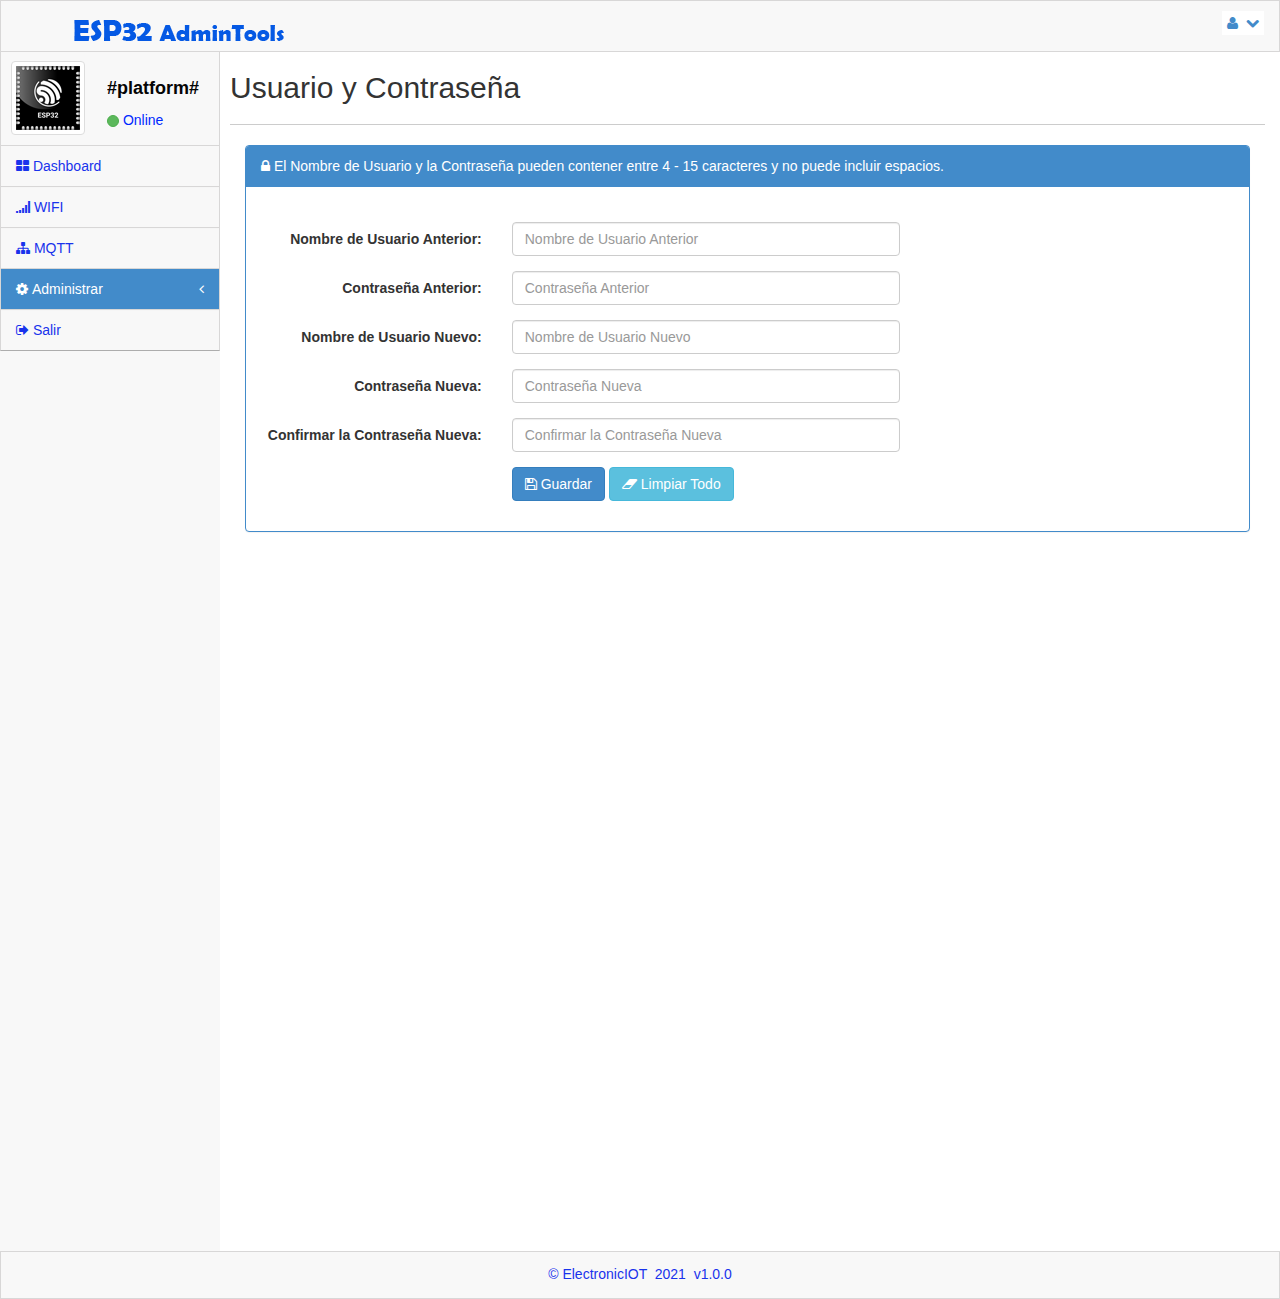
==== commit 1a91e002: "Toda la programación del Servidor WEB" ====
--- a/src/data/admin.html
+++ b/src/data/admin.html
@@ -9,15 +9,16 @@
     <meta content="" name="description" />
     <meta content="ElectronicIOT" name="author" />
     <!-- Favicon icon -->
-    <link rel="icon" href="esp32.png" type="image/x-icon">
+    <link rel="icon" href="www/esp32.png" type="image/x-icon">
     <!-- GLOBAL STYLES -->
-    <link rel="stylesheet" href="bootstrap.css" />
-    <link rel="stylesheet" href="main.css" />
-    <link rel="stylesheet" href="theme.css" />
-    <link rel="stylesheet" href="MoneAdmin.css" />
-    <link rel="stylesheet" href="font-awesome.css" />
-    <link rel="stylesheet" href="bootstrap-switch.css" />
-    <link rel="stylesheet" href="styles.css" />
+    <link rel="stylesheet" href="www/bootstrap.css" />
+    <link rel="stylesheet" href="www/main.css" />
+    <link rel="stylesheet" href="www/theme.css" />
+    <link rel="stylesheet" href="www/MoneAdmin.css" />
+    <link rel="stylesheet" href="www/font-awesome.css" />
+    <link rel="stylesheet" href="www/bootstrap-switch.css" />
+    <link rel="stylesheet" href="www/sweetalert2.min.css" />
+    <link rel="stylesheet" href="www/styles.css" />
     <!--END GLOBAL STYLES -->
 </head>
 <!-- END  HEAD-->
@@ -35,7 +36,7 @@
                 <!-- LOGO SECTION -->
                 <header class="navbar-header">
                     <a href="/" class="navbar-brand">
-                        <img src="logo.png" alt="" /></a>
+                        <img src="www/logo.png" alt="" /></a>
                 </header>
                 <!-- END LOGO SECTION -->
                 <ul class="nav navbar-top-links navbar-right">
@@ -62,11 +63,11 @@
         <div id="left">
             <div class="media user-media well-small">
                 <a class="user-link" href="/">
-                    <img class="media-object img-thumbnail user-img" alt="User Picture" src="esp32.png" />
+                    <img class="media-object img-thumbnail user-img" alt="User Picture" src="www/esp32.png" />
                 </a>
                 <br />
                 <div class="media-body">
-                    <h5 class="media-heading"> ESP32</h5>
+                    <h5 class="media-heading"> #platform#</h5>
                     <ul class="list-unstyled user-info">
                         <li>
                             <a class="btn btn-success btn-xs btn-circle" style="width: 10px;height: 12px;"></a> Online
@@ -130,7 +131,7 @@
                     </div>
                     <div class="panel-body">
                         <br>
-                        <form class="form-horizontal">
+                        <form class="form-horizontal" name="esp-admin" action="esp-admin" method="POST" id="formulario">
                             
                             <div class="form-group" id="form_www_username">
                                 <label for="www_username" class="control-label col-lg-3">Nombre de Usuario Anterior:</label>
@@ -166,7 +167,7 @@
                                 <label for="#" class="control-label col-lg-3"></label>
                                 <div class="col-lg-5">
                                     <button class="btn btn-primary" type="submit"><i class="icon-save icon-white"></i> Guardar</button>
-                                    <button class="btn btn-info" type="button" ><i class="icon-eraser icon-white"></i> Limpiar Todo</button>
+                                    <button class="btn btn-info" type="button" onclick="clearAdmin();"><i class="icon-eraser icon-white"></i> Limpiar Todo</button>
                                 </div>
                             </div>
 
@@ -188,11 +189,12 @@
     </div>
     <!--END FOOTER -->
     <!-- GLOBAL SCRIPTS -->
-    <script src="jquery-2.0.3.min.js"></script>
-    <script src="bootstrap.min.js"></script>
-    <script src="modernizr-2.6.2.min.js"></script>
-    <script src="bootstrap-switch.min.js"></script>
-    <script src="scripts.js"></script>
+    <script src="www/jquery-2.0.3.min.js"></script>
+    <script src="www/bootstrap.min.js"></script>
+    <script src="www/modernizr-2.6.2.min.js"></script>
+    <script src="www/bootstrap-switch.min.js"></script>
+    <script src="www/sweetalert2.min.js"></script>
+    <script src="www/scripts.js"></script>
     <!-- END GLOBAL SCRIPTS -->
 </body>
 <!-- END BODY-->
--- a/src/data/www/main.css
+++ b/src/data/www/main.css
@@ -0,0 +1,2605 @@
+
+
+
+
+/*********************************************************/
+
+/*                Important For top hover dropwown                */
+
+
+      #top > .navbar .dropdown-menu > li > a:hover, #top > .navbar .dropdown-menu > li > a:focus {
+background-repeat: repeat-x;
+   background-image: linear-gradient(to bottom, #EEECEC  0%, #E2E2E2  100%) !important;
+}
+
+
+/*********************************************************/
+
+
+
+#wrap {
+  margin: 0 auto;
+}
+
+/* Set the fixed height of the footer here */
+
+#footer {
+  height: 48px;
+  background-color: #222222;
+}
+
+@media (min-width: 768px) {
+  html,
+  body {
+    height: 100%;
+    /* The html and body elements cannot have any padding or margin. */
+  
+  }
+  #wrap {
+    height: auto !important;
+    height: 100%;
+    min-height: 100%;
+    padding: 0 0 48px;
+    margin-bottom: -48px;
+  }
+}
+
+/* -------- END Sticky footer styles ------------------ */
+/*********************************************************/
+
+/*                 Template Layout                       */
+
+/*********************************************************/
+
+::-webkit-scrollbar {
+  width: 12px;
+  height: 12px;
+}
+
+::-webkit-scrollbar-thumb {
+  border-radius: 1em;
+}
+
+::-webkit-scrollbar-thumb:hover {
+  background-color: #999;
+}
+
+::-webkit-scrollbar-track {
+  background: transparent;
+  border-radius: 1em;
+}
+
+::-webkit-scrollbar-track:hover {
+  background: rgba(110, 110, 110, 0.25);
+}
+
+body.padTop53 {
+  padding-top: 75px;
+  overflow: visible;
+}
+
+@media (min-width: 802px) {
+  body.padTop53 {
+    padding-top: 51px;
+  }
+
+
+}
+
+#wrap:before,
+#top:before,
+.head:before,
+#footer:before,
+#wrap:after,
+#top:after,
+.head:after,
+#footer:after {
+  display: table;
+  content: " ";
+}
+
+#wrap:after,
+#top:after,
+.head:after,
+#footer:after {
+  clear: both;
+}
+
+#wrap {
+  background-color: #f8f8f8;
+}
+
+#right {
+  display: none;
+}
+
+@media (min-width: 768px) {
+  #left {
+    position: relative;
+    float: left;
+    width: 100px;
+  }
+  #left #menu.affix {
+    position: fixed;
+    top:0px;
+    width: 100px;
+    overflow-x: hidden;
+    overflow-y: hidden;
+    -webkit-overflow-scrolling: touch;
+  }
+  #left #menu.affix:hover {
+    overflow-y: scroll;
+  }
+  #left #menu.affix > li:last-child > a:last-child {
+    /*border-bottom: 1px solid rgba(0, 0, 0, 0.3);*/
+    /*box-shadow: 0 1px 0 rgba(255, 255, 255, 0.05), 0 1px 0 rgba(255, 255, 255, 0.05) inset;*/
+  }
+  body.padTop53 #left #menu.affix {
+    top: 53px;
+  }
+  .side-right #left {
+    float: right;
+  }
+  #content {
+    margin-left: 100px;
+  }
+  .side-right #content {
+    margin-right: 100px;
+    margin-left: 0;
+  }
+  #left {
+    margin-bottom: -10px;
+  }
+}
+
+@media (min-width: 992px) {
+  #left {
+    width: 220px;
+  }
+  #left #menu.affix {
+    width: 220px;
+  }
+  .mini-sidebar #left {
+    width: 100px;
+  }
+  .mini-sidebar #left #menu.affix {
+    width: 100px;
+  }
+  #content {
+    margin-left: 220px;
+  }
+  .side-right #content {
+    margin-right: 220px;
+  }
+  .mini-sidebar #content {
+    margin-left: 100px;
+  }
+  .mini-sidebar.side-right #content {
+    margin-right: 100px;
+    margin-left: 0;
+  }
+}
+
+@media (min-width: 768px) {
+  .hide-sidebar #left,
+  .hide-sidebar #right {
+    display: none;
+  }
+  .hide-sidebar #content {
+    width: 100% !important;
+    margin: 0 !important;
+  }
+}
+
+@media (min-width: 1200px) {
+  body.fixed #wrap,
+  body.fixed #footer,
+  body.fixed #top .navbar.navbar-fixed-top {
+    max-width: 1170px;
+    margin-right: auto;
+    margin-left: auto;
+  }
+}
+
+/* ================== END Template Layout ============== */
+
+/* BEGIN TOP bar */
+
+#top .navbar {
+  margin-bottom: 0;
+   border:1px solid rgb(216, 215, 215);
+  background-color:#f8f8f8;
+}
+
+#top .navbar-brand {
+  padding: 0;
+}
+
+#top .topnav {
+  margin: 10px 15px 10px auto;
+}
+
+@media (min-width: 768px) {
+  #top .topnav {
+    float: right;
+  }
+}
+
+/* END TOP bar */
+/* BEGIN header.head bar */
+
+.head {
+  text-shadow: 0 1px 0px rgba(0, 0, 0, 0.5);
+  background: #404040;
+  border-bottom: 1px solid rgba(0, 0, 0, 0.3);
+  box-shadow: 0 1px 0px rgba(255, 255, 255, 0.05) inset;
+}
+
+.head .search-bar {
+  padding: 10px 15px;
+  margin: 0 auto;
+  border-bottom: 1px solid rgba(0, 0, 0, 0.3);
+  -webkit-box-shadow: 0 1px 0 rgba(255, 255, 255, 0.05);
+          box-shadow: 0 1px 0 rgba(255, 255, 255, 0.05);
+}
+
+.head .search-bar .main-search {
+  margin-right: 40px;
+  border-bottom: 1px solid #7c7c7c;
+}
+
+.head .search-bar .main-search input[type="text"] {
+  color: #ccc;
+  background-color: transparent;
+  border-color: transparent;
+  -webkit-box-shadow: none;
+          box-shadow: none;
+}
+
+.head .search-bar .main-search button,
+.head .search-bar .main-search input[type=submit] {
+  background: transparent;
+  border: transparent;
+}
+
+@media (min-width: 768px) {
+  .head .search-bar {
+    border-right: 1px solid rgba(0, 0, 0, 0.3);
+    border-bottom-width: 0;
+    -webkit-box-shadow: -1px 0 0px rgba(255, 255, 255, 0.05) inset;
+            box-shadow: -1px 0 0px rgba(255, 255, 255, 0.05) inset;
+  }
+  .side-right .head .search-bar {
+    border-left: 1px solid rgba(0, 0, 0, 0.3);
+    border-right-width: 0;
+    -webkit-box-shadow: 1px 0 0px rgba(255, 255, 255, 0.05) inset;
+            box-shadow: 1px 0 0px rgba(255, 255, 255, 0.05) inset;
+  }
+}
+
+.head .main-bar {
+  padding: 10px;
+}
+
+.head .main-bar h3 {
+  margin-top: 0;
+  margin-bottom: 0;
+  color: #bababa;
+}
+
+@media (min-width: 768px) {
+  .head .main-bar h3 {
+    margin-top: 5px;
+  }
+}
+
+@media (min-width: 768px) {
+  .head .search-bar .main-search {
+    margin-right: auto;
+  }
+}
+
+#menu-toggle {
+  float: right;
+  margin-left: 15px;
+}
+
+@media (min-width: 768px) {
+  .search-bar {
+    float: left;
+    width: 100px;
+    padding: 10px 4px;
+  }
+  .side-right .search-bar {
+    float: right;
+  }
+  .search-bar .input-group-btn {
+    display: none;
+  }
+  .search-bar .input-small.form-control {
+    border-radius: 3px;
+  }
+  .main-bar {
+    margin-left: 100px;
+  }
+  .side-right .main-bar {
+    margin-right: 100px;
+    margin-left: 0;
+  }
+}
+
+@media (min-width: 992px) {
+  .search-bar {
+    width: 220px;
+    padding: 10px 15px;
+  }
+  .search-bar .input-group-btn {
+    display: table-cell;
+  }
+  .search-bar .input-small.form-control {
+    border-radius: 3px 0 0 3px;
+  }
+  .mini-sidebar .search-bar {
+    width: 100px;
+    padding: 10px 4px;
+  }
+  .mini-sidebar .search-bar .input-group-btn {
+    display: none;
+  }
+  .mini-sidebar .search-bar .input-small.form-control {
+    border-radius: 3px;
+  }
+  .main-bar {
+    margin-left: 220px;
+  }
+  .side-right .main-bar {
+    margin-right: 220px;
+  }
+  .mini-sidebar .main-bar {
+    margin-left: 100px;
+  }
+  .side-right.mini-sidebar .main-bar {
+    margin-left: 0;
+  }
+}
+
+/** END header.head bar */
+/*********************************************************/
+
+/*          Begin LEFT Styles                           */
+
+/*********************************************************/
+
+.user-media {
+  display: none;
+  /*background-color: #5cb85c;*/
+  color:#0029FF;
+   border-right:1px solid rgb(216, 215, 215);
+    border-left:1px solid rgb(216, 215, 215);
+}
+
+@media (min-width: 768px) {
+  .user-media {
+    display: block;
+  }
+  .user-media .media-body {
+    display: none;
+  }
+  .user-media .user-link {
+    position: relative;
+    display: block;
+    margin-right: auto;
+    margin-left: auto;
+  }
+  .user-media .user-link .user-img {
+    margin: 10px auto;
+  }
+  .user-media .user-link .user-label {
+    position: absolute;
+    top: -6px;
+    right: 6px;
+  }
+}
+
+@media (min-width: 992px) {
+  .user-media .user-link {
+    float: left;
+  }
+  .user-media .user-link .user-img {
+    margin: 10px;
+  }
+  .user-media .user-link .user-label {
+    top: 6px;
+    right: 0;
+  }
+  .user-media .media-body {
+    display: block;
+    float: left;
+    margin-left: 12px;
+  }
+  .user-media .media-body h5.media-heading {
+   font-size: 18px;
+padding-top: 8px;
+margin-bottom: 11px;
+color: #050505;
+font-weight: bolder;
+  }
+  .user-media .media-body ul.user-info li {
+    /*color: #ccc;*/
+  }
+}
+
+@media (min-width: 768px) {
+  .mini-sidebar .media-body {
+    display: none;
+  }
+  .side-right .user-link .user-label {
+    right: auto;
+    left: 6px;
+  }
+}
+
+/* ============== END LEFT Styles ================= */
+#menu {
+  position: relative;
+  overflow: hidden;
+  /*background-color: #333;*/
+  border-right:1px solid rgb(216, 215, 215);
+   border-left:1px solid rgb(216, 215, 215);
+  background-color:#f8f8f8;
+  border-bottom: 1px solid rgba(0, 0, 0, 0.3);
+  -webkit-box-shadow: 0 1px 0 rgba(255, 255, 255, 0.05);
+          box-shadow: 0 1px 0 rgba(255, 255, 255, 0.05);
+}
+
+#menu,
+#menu ul {
+  padding: 0;
+  margin: 0;
+  list-style: none;
+}
+
+@media (min-width: 768px) {
+  #menu.collapse {
+    display: inherit !important;
+  }
+}
+
+#menu > li {
+  position: relative;
+  display: block;
+  margin: 0;
+  border-width: 0;
+  border-radius: 0;
+}
+
+#menu > li > a {
+  position: relative;
+  display: block;
+  padding: 10px 15px;
+  color: #1933EC;
+  /*text-shadow: 0 1px 0 rgba(0, 0, 0, 0.5);*/
+  border-top:1px solid rgb(216, 215, 215);
+  /*-webkit-box-shadow: inset 0 1px 0 rgba(255, 255, 255, 0.05);
+          box-shadow: inset 0 1px 0 rgba(255, 255, 255, 0.05);*/
+}
+
+#menu > li > a:hover,
+#menu > li > a:focus {
+  color: #fff;
+  text-decoration: none;
+  background-color: #428bca;
+  outline: none;
+}
+
+#menu > li > a .label {
+  float: right;
+}
+
+#menu > li.active > a {
+  color: #fff;
+  background-color: #428bca;
+
+}
+
+#menu > li.panel {
+  background-color: transparent;
+}
+
+#menu li > a {
+  text-decoration: none;
+}
+
+#menu ul {
+  padding: 5px 0 5px 15px;
+  border-top: 1px solid rgb(216, 215, 215);
+  -webkit-box-shadow: 0 1px 0px rgba(255, 255, 255, 0.05) inset;
+          box-shadow: 0 1px 0px rgba(255, 255, 255, 0.05) inset;
+}
+
+#menu ul a {
+  display: block;
+  padding: 10px 0;
+  /*margin-left: 15px;*/
+   /*font-size: 12px;*/
+  font-size: 14px;
+  /*color: #000;*/
+}
+
+#menu .nav-header {
+  padding: 3px 15px;
+  font-size: 12px;
+  font-weight: bold;
+  color: #777;
+  text-shadow: 0 1px 0px rgba(0, 0, 0, 0.5);
+  text-transform: uppercase;
+  background: #404040;
+  border-top: 1px solid rgba(0, 0, 0, 0.3);
+  -webkit-box-shadow: 0 1px 0px rgba(255, 255, 255, 0.05) inset;
+          box-shadow: 0 1px 0px rgba(255, 255, 255, 0.05) inset;
+}
+
+#menu .nav-divider {
+  height: 6px;
+  margin: 0;
+  background: rgba(0, 0, 0, 0.2);
+  border-top: 1px solid rgba(255, 255, 255, 0.01);
+  box-shadow: 0 1px 3px rgba(0, 0, 0, 0.3) inset;
+}
+
+#menu > li.active > a {
+  position: relative;
+}
+
+#menu > li.panel.active ul > li.active > a:after {
+  position: absolute;
+  right: 0;
+  border-color: transparent #6e6e6e transparent transparent;
+  border-style: solid;
+  border-width: 10px;
+  content: "";
+}
+
+.side-right #menu > li > a > .label {
+  right: auto;
+  left: 3px;
+}
+
+@media (min-width: 768px) {
+  .mini-sidebar #menu > li > a,
+  #menu > li > a {
+    text-align: center;
+  }
+  .mini-sidebar #menu > li > a > i,
+  #menu > li > a > i {
+    display: block;
+    font-size: 20px;
+  }
+  .mini-sidebar #menu > li > a .label,
+  #menu > li > a .label {
+    position: absolute;
+    top: 3px;
+    right: 3px;
+  }
+  .mini-sidebar.side-right #menu > li > a .label,
+  .side-right #menu > li > a .label {
+    right: auto;
+  }
+  #menu:after,
+  .mini-sidebar #menu:after {
+    position: absolute;
+    top: 0;
+    right: 0;
+    bottom: 0;
+    left: 0;
+    display: block;
+    width: 0;
+    /*background: #333;*/
+    /*content: " ";*/
+    -webkit-box-shadow: 97px 1px 5px 2px rgba(0, 0, 0, 0.6);
+            box-shadow: 97px 1px 5px 2px rgba(0, 0, 0, 0.6);
+  }
+  .side-right #menu:after,
+  .side-right.mini-sidebar #menu:after {
+    -webkit-box-shadow: 3px 1px 5px 2px rgba(0, 0, 0, 0.6);
+            box-shadow: 3px 1px 5px 2px rgba(0, 0, 0, 0.6);
+  }
+}
+
+@media (min-width: 992px) {
+  #menu > li > a {
+    text-align: left;
+  }
+  #menu > li > a > i {
+    display: inline;
+    font-size: 14px;
+  }
+  #menu > li > a > .label {
+    position: relative;
+  }
+  #menu:after {
+    -webkit-box-shadow: 217px 1px 5px 2px rgba(0, 0, 0, 0.6);
+            box-shadow: 217px 1px 5px 2px rgba(0, 0, 0, 0.6);
+  }
+  .mini-sidebar #menu:after {
+    -webkit-box-shadow: 97px 1px 5px 2px rgba(0, 0, 0, 0.6);
+            box-shadow: 97px 1px 5px 2px rgba(0, 0, 0, 0.6);
+  }
+}
+
+/* BEGIN CONTENT STYLES */
+
+#content {
+  -webkit-transition: margin 0.4s;
+          transition: margin 0.4s;
+}
+
+.outer {
+  padding: 10px;
+  background-color: #6e6e6e;
+}
+
+.outer:before,
+.outer:after {
+  display: table;
+  content: " ";
+}
+
+.outer:after {
+  clear: both;
+}
+
+.inner {
+  position: relative;
+  min-height: 1px;
+  /*padding-right: 10px;*/
+  padding-right: 15px;
+  padding-left: 10px;
+  background: #fff;
+  border: 0px solid #e4e4e4;
+  min-height:1200px;
+}
+
+@media (min-width: 768px) {
+  .inner {
+    float: left;
+    width: 100%;
+
+  }
+ 
+}
+
+.inner .row {
+  margin-right: -15px;
+  margin-left: -15px;
+}
+
+/* END CONTENT STYLES */
+/* BEGIN FOOTER */
+
+#footer {
+  margin: 0 auto;
+  color: #1933EC;
+background-color:#f8f8f8;
+ border:1px solid rgb(216, 215, 215);
+
+}
+
+#footer p {
+  padding: 12px 0 0;
+  text-align: center;
+  
+}
+
+/** END FOOTER */
+.box {
+  position: relative;
+  display: block;
+  margin: 10px auto;
+  border: 1px solid #efefef;
+}
+
+.box header {
+  background-repeat: repeat-x;
+    border-bottom: 1px solid #d4d4d4;
+    -webkit-box-shadow: 0 1px 4px rgba(0, 0, 0, 0.065);
+    box-shadow: 0 1px 4px rgba(0, 0, 0, 0.065);
+    background-image: linear-gradient(to bottom, #ffffff 0%, #f2f2f2 100%);
+}
+
+.box header:before,
+.box header:after {
+  display: table;
+  content: " ";
+}
+
+.box header:after {
+  clear: both;
+}
+
+.box header .icons,
+.box header h5,
+.box header .toolbar {
+  position: relative;
+  display: block;
+  float: left;
+  min-height: 1px;
+  padding: 0;
+  margin: 0;
+}
+
+.box header .icons {
+  padding: 10px 15px;
+  border-right: 1px solid #ddd;
+  -webkit-box-shadow: 1px 0px 0px #ffffff;
+          box-shadow: 1px 0px 0px #ffffff;
+}
+
+.box header h5 {
+  padding: 12px;
+  font-weight: bold;
+}
+
+.box.inverse header {
+  color: #f5f5f5;
+    background-repeat: repeat-x;
+    border-bottom: 1px solid #4d4d4d;
+    background-image: linear-gradient(to bottom, #333333 0%, #222222 100%);
+}
+
+.box.inverse header .icons {
+  border-right: 1px solid #222;
+  -webkit-box-shadow: 1px 0px 0px #3c3c3c;
+          box-shadow: 1px 0px 0px #3c3c3c;
+}
+
+.box.primary header {
+  color: #fff;
+    background-repeat: repeat-x;
+    border-bottom: 1px solid #428bca;
+    background-image: linear-gradient(to bottom, #428bca 0%, #3071a9 100%);
+}
+
+.box.primary header .icons {
+  border-right: 1px solid #245682;
+  -webkit-box-shadow: 1px 0px 0px #6aa3d5;
+          box-shadow: 1px 0px 0px #6aa3d5;
+}
+
+.box.success header {
+  color: #fff;
+    background-repeat: repeat-x;
+    border-bottom: 1px solid #5cb85c;
+    background-image: linear-gradient(to bottom, #5cb85c 0%, #449d44 100%);
+}
+
+.box.success header .icons {
+  border-right: 1px solid #357935;
+  -webkit-box-shadow: 1px 0px 0px #80c780;
+          box-shadow: 1px 0px 0px #80c780;
+}
+
+.box.warning header {
+  color: #fff;
+    background-repeat: repeat-x;
+    border-bottom: 1px solid #f0ad4e;
+    background-image: linear-gradient(to bottom, #f0ad4e 0%, #ec971f 100%);
+}
+
+.box.warning header .icons {
+  border-right: 1px solid #c77c11;
+  -webkit-box-shadow: 1px 0px 0px #f4c37d;
+          box-shadow: 1px 0px 0px #f4c37d;
+}
+
+.box.danger header {
+  color: #fff;
+    background-repeat: repeat-x;
+    border-bottom: 1px solid #d9534f;
+    background-image: linear-gradient(to bottom, #d9534f 0%, #c9302c 100%);
+}
+
+.box.danger header .icons {
+  border-right: 1px solid #a02622;
+  -webkit-box-shadow: 1px 0px 0px #e27c79;
+          box-shadow: 1px 0px 0px #e27c79;
+}
+
+.box.info header {
+  color: #fff;
+    background-repeat: repeat-x;
+    border-bottom: 1px solid #5bc0de;
+    background-image: linear-gradient(to bottom, #5bc0de 0%, #31b0d5 100%);
+}
+
+.box.info header .icons {
+  border-right: 1px solid #2390b0;
+  -webkit-box-shadow: 1px 0px 0px #85d0e7;
+          box-shadow: 1px 0px 0px #85d0e7;
+}
+
+.box:not(.dark) header .toolbar .nav > li > a {
+  /*color: #fff;*/
+  color:#1973e1;
+}
+
+.box header .toolbar {
+  display: inline-table;
+  float: right;
+}
+
+.box header .toolbar .btn-toolbar {
+  margin: 6px 3px;
+}
+
+.box header .toolbar .label,
+.box header .toolbar .badge {
+  display: inline-block;
+  margin: 10px;
+}
+
+.box header .toolbar .nav {
+  margin: 1px 1px 0 0;
+}
+
+.box header .toolbar .nav > li {
+  display: inline-block;
+}
+
+.box header .toolbar .nav > li > a {
+  padding-top: 9px;
+ 
+}
+
+.box header .toolbar .nav > li > a:hover,
+.box header .toolbar .nav > li > a:focus {
+  color: #222;
+  
+}
+
+.box header .toolbar > .btn {
+  margin-right: 4px;
+}
+
+.box header .toolbar > .btn-sm,
+.box header .toolbar > .btn-group {
+  margin: 4px;
+}
+
+.box header .toolbar > .btn-xs {
+  margin: 6px;
+}
+
+.box header .toolbar .input-sm {
+  margin: 4px -4px;
+}
+
+.box header .toolbar .progress {
+  min-width: 120px;
+  margin: 10px 4px;
+}
+
+.box header .toolbar .progress.middle {
+  height: 12px;
+  margin: 13px 4px;
+}
+
+.box header .toolbar .progress.mini {
+  height: 6px;
+  margin: 16px 4px;
+}
+
+.box.danger .dropdown-menu > li > a:hover,
+.box.danger .dropdown-menu > li > a:focus {
+  background-repeat: repeat-x;
+    background-image: linear-gradient(to bottom, #d9534f 0%, #c9302c 100%);
+}
+
+.box.info .dropdown-menu > li > a:hover,
+.box.info .dropdown-menu > li > a:focus {
+  background-repeat: repeat-x;
+    background-image: linear-gradient(to bottom, #5bc0de 0%, #31b0d5 100%);
+}
+
+.box.success .dropdown-menu > li > a:hover,
+.box.success .dropdown-menu > li > a:focus {
+  background-repeat: repeat-x;
+    background-image: linear-gradient(to bottom, #5cb85c 0%, #449d44 100%);
+}
+
+.box.warning .dropdown-menu > li > a:hover,
+.box.warning .dropdown-menu > li > a:focus {
+  background-repeat: repeat-x;
+    background-image: linear-gradient(to bottom, #f0ad4e 0%, #ec971f 100%);
+}
+
+.box.inverse .dropdown-menu > li > a:hover,
+.box.inverse .dropdown-menu > li > a:focus {
+  background-repeat: repeat-x;
+    background-image: linear-gradient(to bottom, #333333 0%, #222222 100%);
+}
+
+.box .body {
+  padding: 10px;
+  -webkit-box-shadow: inset 0 1px 1px rgba(0, 0, 0, 0.05);
+          box-shadow: inset 0 1px 1px rgba(0, 0, 0, 0.05);
+}
+
+.box .body hr {
+  margin-right: -10px;
+  margin-left: -10px;
+}
+
+.body.collapse:not(.in) {
+  padding: 0;
+}
+
+.box > .block {
+  padding: 0;
+}
+
+.row.ui-sortable .box header {
+  cursor: move;
+}
+
+.btn-metis-1 {
+  color: #ffffff;
+  background-color: #ee465a;
+  border-color: #c11a39;
+}
+
+.btn-metis-1:hover,
+.btn-metis-1:focus,
+.btn-metis-1:active,
+.btn-metis-1.active,
+.open .dropdown-toggle.btn-metis-1 {
+  color: #ffffff;
+  background-color: #eb2139;
+  border-color: #8b1329;
+}
+
+.btn-metis-1:active,
+.btn-metis-1.active,
+.open .dropdown-toggle.btn-metis-1 {
+  background-image: none;
+}
+
+.btn-metis-1.disabled,
+.btn-metis-1[disabled],
+fieldset[disabled] .btn-metis-1,
+.btn-metis-1.disabled:hover,
+.btn-metis-1[disabled]:hover,
+fieldset[disabled] .btn-metis-1:hover,
+.btn-metis-1.disabled:focus,
+.btn-metis-1[disabled]:focus,
+fieldset[disabled] .btn-metis-1:focus,
+.btn-metis-1.disabled:active,
+.btn-metis-1[disabled]:active,
+fieldset[disabled] .btn-metis-1:active,
+.btn-metis-1.disabled.active,
+.btn-metis-1[disabled].active,
+fieldset[disabled] .btn-metis-1.active {
+  background-color: #ee465a;
+  border-color: #c11a39;
+}
+
+.btn-metis-2 {
+  color: #ffffff;
+  background-color: #9fd256;
+  border-color: #6fac34;
+}
+
+.btn-metis-2:hover,
+.btn-metis-2:focus,
+.btn-metis-2:active,
+.btn-metis-2.active,
+.open .dropdown-toggle.btn-metis-2 {
+  color: #ffffff;
+  background-color: #8dc936;
+  border-color: #517d26;
+}
+
+.btn-metis-2:active,
+.btn-metis-2.active,
+.open .dropdown-toggle.btn-metis-2 {
+  background-image: none;
+}
+
+.btn-metis-2.disabled,
+.btn-metis-2[disabled],
+fieldset[disabled] .btn-metis-2,
+.btn-metis-2.disabled:hover,
+.btn-metis-2[disabled]:hover,
+fieldset[disabled] .btn-metis-2:hover,
+.btn-metis-2.disabled:focus,
+.btn-metis-2[disabled]:focus,
+fieldset[disabled] .btn-metis-2:focus,
+.btn-metis-2.disabled:active,
+.btn-metis-2[disabled]:active,
+fieldset[disabled] .btn-metis-2:active,
+.btn-metis-2.disabled.active,
+.btn-metis-2[disabled].active,
+fieldset[disabled] .btn-metis-2.active {
+  background-color: #9fd256;
+  border-color: #6fac34;
+}
+
+.btn-metis-3 {
+  color: #ffffff;
+  background-color: #fbb450;
+  border-color: #f89406;
+}
+
+.btn-metis-3:hover,
+.btn-metis-3:focus,
+.btn-metis-3:active,
+.btn-metis-3.active,
+.open .dropdown-toggle.btn-metis-3 {
+  color: #ffffff;
+  background-color: #faa328;
+  border-color: #bc7005;
+}
+
+.btn-metis-3:active,
+.btn-metis-3.active,
+.open .dropdown-toggle.btn-metis-3 {
+  background-image: none;
+}
+
+.btn-metis-3.disabled,
+.btn-metis-3[disabled],
+fieldset[disabled] .btn-metis-3,
+.btn-metis-3.disabled:hover,
+.btn-metis-3[disabled]:hover,
+fieldset[disabled] .btn-metis-3:hover,
+.btn-metis-3.disabled:focus,
+.btn-metis-3[disabled]:focus,
+fieldset[disabled] .btn-metis-3:focus,
+.btn-metis-3.disabled:active,
+.btn-metis-3[disabled]:active,
+fieldset[disabled] .btn-metis-3:active,
+.btn-metis-3.disabled.active,
+.btn-metis-3[disabled].active,
+fieldset[disabled] .btn-metis-3.active {
+  background-color: #fbb450;
+  border-color: #f89406;
+}
+
+.btn-metis-4 {
+  color: #ffffff;
+  background-color: #a264e7;
+  border-color: #62309a;
+}
+
+.btn-metis-4:hover,
+.btn-metis-4:focus,
+.btn-metis-4:active,
+.btn-metis-4.active,
+.open .dropdown-toggle.btn-metis-4 {
+  color: #ffffff;
+  background-color: #8d41e2;
+  border-color: #44216b;
+}
+
+.btn-metis-4:active,
+.btn-metis-4.active,
+.open .dropdown-toggle.btn-metis-4 {
+  background-image: none;
+}
+
+.btn-metis-4.disabled,
+.btn-metis-4[disabled],
+fieldset[disabled] .btn-metis-4,
+.btn-metis-4.disabled:hover,
+.btn-metis-4[disabled]:hover,
+fieldset[disabled] .btn-metis-4:hover,
+.btn-metis-4.disabled:focus,
+.btn-metis-4[disabled]:focus,
+fieldset[disabled] .btn-metis-4:focus,
+.btn-metis-4.disabled:active,
+.btn-metis-4[disabled]:active,
+fieldset[disabled] .btn-metis-4:active,
+.btn-metis-4.disabled.active,
+.btn-metis-4[disabled].active,
+fieldset[disabled] .btn-metis-4.active {
+  background-color: #a264e7;
+  border-color: #62309a;
+}
+
+.btn-metis-5 {
+  color: #ffffff;
+  background-color: #777777;
+  border-color: #555555;
+}
+
+.btn-metis-5:hover,
+.btn-metis-5:focus,
+.btn-metis-5:active,
+.btn-metis-5.active,
+.open .dropdown-toggle.btn-metis-5 {
+  color: #ffffff;
+  background-color: #636363;
+  border-color: #363636;
+}
+
+.btn-metis-5:active,
+.btn-metis-5.active,
+.open .dropdown-toggle.btn-metis-5 {
+  background-image: none;
+}
+
+.btn-metis-5.disabled,
+.btn-metis-5[disabled],
+fieldset[disabled] .btn-metis-5,
+.btn-metis-5.disabled:hover,
+.btn-metis-5[disabled]:hover,
+fieldset[disabled] .btn-metis-5:hover,
+.btn-metis-5.disabled:focus,
+.btn-metis-5[disabled]:focus,
+fieldset[disabled] .btn-metis-5:focus,
+.btn-metis-5.disabled:active,
+.btn-metis-5[disabled]:active,
+fieldset[disabled] .btn-metis-5:active,
+.btn-metis-5.disabled.active,
+.btn-metis-5[disabled].active,
+fieldset[disabled] .btn-metis-5.active {
+  background-color: #777777;
+  border-color: #555555;
+}
+
+.btn-metis-6 {
+  color: #ffffff;
+  background-color: #00b4f5;
+  border-color: #008dc5;
+}
+
+.btn-metis-6:hover,
+.btn-metis-6:focus,
+.btn-metis-6:active,
+.btn-metis-6.active,
+.open .dropdown-toggle.btn-metis-6 {
+  color: #ffffff;
+  background-color: #0096cc;
+  border-color: #006188;
+}
+
+.btn-metis-6:active,
+.btn-metis-6.active,
+.open .dropdown-toggle.btn-metis-6 {
+  background-image: none;
+}
+
+.btn-metis-6.disabled,
+.btn-metis-6[disabled],
+fieldset[disabled] .btn-metis-6,
+.btn-metis-6.disabled:hover,
+.btn-metis-6[disabled]:hover,
+fieldset[disabled] .btn-metis-6:hover,
+.btn-metis-6.disabled:focus,
+.btn-metis-6[disabled]:focus,
+fieldset[disabled] .btn-metis-6:focus,
+.btn-metis-6.disabled:active,
+.btn-metis-6[disabled]:active,
+fieldset[disabled] .btn-metis-6:active,
+.btn-metis-6.disabled.active,
+.btn-metis-6[disabled].active,
+fieldset[disabled] .btn-metis-6.active {
+  background-color: #00b4f5;
+  border-color: #008dc5;
+}
+
+.btn-circle {
+  width: 40px;
+  height: 40px;
+  padding: 8px 10px;
+  border-radius: 500px;
+}
+
+.btn-circle.btn-lg {
+  width: 60px;
+  height: 60px;
+  padding: 14px 16px;
+}
+
+.btn-circle.btn-sm {
+  width: 30px;
+  height: 30px;
+  padding: 5px 10px;
+}
+
+.btn-circle.btn-xs {
+  width: 20px;
+  height: 20px;
+  padding: 0 5px;
+}
+
+.btn-rect {
+  border-radius: 0 !important;
+}
+
+.btn-round.btn {
+  border-radius: 28px;
+}
+
+.btn-round.btn-xs {
+  border-radius: 28px;
+}
+
+.btn-round.btn-sm {
+  border-radius: 28px;
+}
+
+.btn-round.btn-lg {
+  border-radius: 28px;
+}
+
+.btn-line.btn-default {
+  color: #333333;
+  background-color: #fff;
+  border-color: #cccccc;
+}
+
+.btn-line.btn-default:hover,
+.btn-line.btn-default:focus,
+.btn-line.btn-default:active,
+.btn-line.btn-default.active {
+  color: #ffffff;
+  background-color: #262626;
+  border-color: #b3b3b3;
+}
+
+.btn-line.btn-default.disabled,
+.btn-line.btn-default[disabled],
+fieldset[disabled] .btn-line.btn-default,
+.btn-line.btn-default.disabled:hover,
+.btn-line.btn-default[disabled]:hover,
+fieldset[disabled] .btn-line.btn-default:hover,
+.btn-line.btn-default.disabled:focus,
+.btn-line.btn-default[disabled]:focus,
+fieldset[disabled] .btn-line.btn-default:focus,
+.btn-line.btn-default.disabled:active,
+.btn-line.btn-default[disabled]:active,
+fieldset[disabled] .btn-line.btn-default:active,
+.btn-line.btn-default.disabled.active,
+.btn-line.btn-default[disabled].active,
+fieldset[disabled] .btn-line.btn-default.active {
+  background-color: #ffffff;
+  border-color: #cccccc;
+}
+
+.btn-line.btn-primary {
+  color: #428bca;
+  background-color: #fff;
+  border-color: #357ebd;
+}
+
+.btn-line.btn-primary:hover,
+.btn-line.btn-primary:focus,
+.btn-line.btn-primary:active,
+.btn-line.btn-primary.active {
+  color: #ffffff;
+  background-color: #357ebd;
+  border-color: #2a6496;
+}
+
+.btn-line.btn-primary.disabled,
+.btn-line.btn-primary[disabled],
+fieldset[disabled] .btn-line.btn-primary,
+.btn-line.btn-primary.disabled:hover,
+.btn-line.btn-primary[disabled]:hover,
+fieldset[disabled] .btn-line.btn-primary:hover,
+.btn-line.btn-primary.disabled:focus,
+.btn-line.btn-primary[disabled]:focus,
+fieldset[disabled] .btn-line.btn-primary:focus,
+.btn-line.btn-primary.disabled:active,
+.btn-line.btn-primary[disabled]:active,
+fieldset[disabled] .btn-line.btn-primary:active,
+.btn-line.btn-primary.disabled.active,
+.btn-line.btn-primary[disabled].active,
+fieldset[disabled] .btn-line.btn-primary.active {
+  background-color: #ffffff;
+  border-color: #357ebd;
+}
+
+.btn-line.btn-warning {
+  color: #f0ad4e;
+  background-color: #fff;
+  border-color: #eea236;
+}
+
+.btn-line.btn-warning:hover,
+.btn-line.btn-warning:focus,
+.btn-line.btn-warning:active,
+.btn-line.btn-warning.active {
+  color: #ffffff;
+  background-color: #eea236;
+  border-color: #df8a13;
+}
+
+.btn-line.btn-warning.disabled,
+.btn-line.btn-warning[disabled],
+fieldset[disabled] .btn-line.btn-warning,
+.btn-line.btn-warning.disabled:hover,
+.btn-line.btn-warning[disabled]:hover,
+fieldset[disabled] .btn-line.btn-warning:hover,
+.btn-line.btn-warning.disabled:focus,
+.btn-line.btn-warning[disabled]:focus,
+fieldset[disabled] .btn-line.btn-warning:focus,
+.btn-line.btn-warning.disabled:active,
+.btn-line.btn-warning[disabled]:active,
+fieldset[disabled] .btn-line.btn-warning:active,
+.btn-line.btn-warning.disabled.active,
+.btn-line.btn-warning[disabled].active,
+fieldset[disabled] .btn-line.btn-warning.active {
+  background-color: #ffffff;
+  border-color: #eea236;
+}
+
+.btn-line.btn-danger {
+  color: #d9534f;
+  background-color: #fff;
+  border-color: #d43f3a;
+}
+
+.btn-line.btn-danger:hover,
+.btn-line.btn-danger:focus,
+.btn-line.btn-danger:active,
+.btn-line.btn-danger.active {
+  color: #ffffff;
+  background-color: #d43f3a;
+  border-color: #b52b27;
+}
+
+.btn-line.btn-danger.disabled,
+.btn-line.btn-danger[disabled],
+fieldset[disabled] .btn-line.btn-danger,
+.btn-line.btn-danger.disabled:hover,
+.btn-line.btn-danger[disabled]:hover,
+fieldset[disabled] .btn-line.btn-danger:hover,
+.btn-line.btn-danger.disabled:focus,
+.btn-line.btn-danger[disabled]:focus,
+fieldset[disabled] .btn-line.btn-danger:focus,
+.btn-line.btn-danger.disabled:active,
+.btn-line.btn-danger[disabled]:active,
+fieldset[disabled] .btn-line.btn-danger:active,
+.btn-line.btn-danger.disabled.active,
+.btn-line.btn-danger[disabled].active,
+fieldset[disabled] .btn-line.btn-danger.active {
+  background-color: #ffffff;
+  border-color: #d43f3a;
+}
+
+.btn-line.btn-success {
+  color: #5cb85c;
+  background-color: #fff;
+  border-color: #4cae4c;
+}
+
+.btn-line.btn-success:hover,
+.btn-line.btn-success:focus,
+.btn-line.btn-success:active,
+.btn-line.btn-success.active {
+  color: #ffffff;
+  background-color: #4cae4c;
+  border-color: #3d8b3d;
+}
+
+.btn-line.btn-success.disabled,
+.btn-line.btn-success[disabled],
+fieldset[disabled] .btn-line.btn-success,
+.btn-line.btn-success.disabled:hover,
+.btn-line.btn-success[disabled]:hover,
+fieldset[disabled] .btn-line.btn-success:hover,
+.btn-line.btn-success.disabled:focus,
+.btn-line.btn-success[disabled]:focus,
+fieldset[disabled] .btn-line.btn-success:focus,
+.btn-line.btn-success.disabled:active,
+.btn-line.btn-success[disabled]:active,
+fieldset[disabled] .btn-line.btn-success:active,
+.btn-line.btn-success.disabled.active,
+.btn-line.btn-success[disabled].active,
+fieldset[disabled] .btn-line.btn-success.active {
+  background-color: #ffffff;
+  border-color: #4cae4c;
+}
+
+.btn-line.btn-info {
+  color: #5bc0de;
+  background-color: #fff;
+  border-color: #46b8da;
+}
+
+.btn-line.btn-info:hover,
+.btn-line.btn-info:focus,
+.btn-line.btn-info:active,
+.btn-line.btn-info.active {
+  color: #ffffff;
+  background-color: #46b8da;
+  border-color: #28a1c5;
+}
+
+.btn-line.btn-info.disabled,
+.btn-line.btn-info[disabled],
+fieldset[disabled] .btn-line.btn-info,
+.btn-line.btn-info.disabled:hover,
+.btn-line.btn-info[disabled]:hover,
+fieldset[disabled] .btn-line.btn-info:hover,
+.btn-line.btn-info.disabled:focus,
+.btn-line.btn-info[disabled]:focus,
+fieldset[disabled] .btn-line.btn-info:focus,
+.btn-line.btn-info.disabled:active,
+.btn-line.btn-info[disabled]:active,
+fieldset[disabled] .btn-line.btn-info:active,
+.btn-line.btn-info.disabled.active,
+.btn-line.btn-info[disabled].active,
+fieldset[disabled] .btn-line.btn-info.active {
+  background-color: #ffffff;
+  border-color: #46b8da;
+}
+
+.btn-line.btn-metis-1 {
+  color: #ee465a;
+  background-color: #fff;
+  border-color: #c11a39;
+}
+
+.btn-line.btn-metis-1:hover,
+.btn-line.btn-metis-1:focus,
+.btn-line.btn-metis-1:active,
+.btn-line.btn-metis-1.active {
+  color: #ffffff;
+  background-color: #ec2f45;
+  border-color: #94142c;
+}
+
+.btn-line.btn-metis-1.disabled,
+.btn-line.btn-metis-1[disabled],
+fieldset[disabled] .btn-line.btn-metis-1,
+.btn-line.btn-metis-1.disabled:hover,
+.btn-line.btn-metis-1[disabled]:hover,
+fieldset[disabled] .btn-line.btn-metis-1:hover,
+.btn-line.btn-metis-1.disabled:focus,
+.btn-line.btn-metis-1[disabled]:focus,
+fieldset[disabled] .btn-line.btn-metis-1:focus,
+.btn-line.btn-metis-1.disabled:active,
+.btn-line.btn-metis-1[disabled]:active,
+fieldset[disabled] .btn-line.btn-metis-1:active,
+.btn-line.btn-metis-1.disabled.active,
+.btn-line.btn-metis-1[disabled].active,
+fieldset[disabled] .btn-line.btn-metis-1.active {
+  background-color: #ffffff;
+  border-color: #c11a39;
+}
+
+.btn-line.btn-metis-2 {
+  color: #9fd256;
+  background-color: #fff;
+  border-color: #6fac34;
+}
+
+.btn-line.btn-metis-2:hover,
+.btn-line.btn-metis-2:focus,
+.btn-line.btn-metis-2:active,
+.btn-line.btn-metis-2.active {
+  color: #ffffff;
+  background-color: #94cd42;
+  border-color: #568528;
+}
+
+.btn-line.btn-metis-2.disabled,
+.btn-line.btn-metis-2[disabled],
+fieldset[disabled] .btn-line.btn-metis-2,
+.btn-line.btn-metis-2.disabled:hover,
+.btn-line.btn-metis-2[disabled]:hover,
+fieldset[disabled] .btn-line.btn-metis-2:hover,
+.btn-line.btn-metis-2.disabled:focus,
+.btn-line.btn-metis-2[disabled]:focus,
+fieldset[disabled] .btn-line.btn-metis-2:focus,
+.btn-line.btn-metis-2.disabled:active,
+.btn-line.btn-metis-2[disabled]:active,
+fieldset[disabled] .btn-line.btn-metis-2:active,
+.btn-line.btn-metis-2.disabled.active,
+.btn-line.btn-metis-2[disabled].active,
+fieldset[disabled] .btn-line.btn-metis-2.active {
+  background-color: #ffffff;
+  border-color: #6fac34;
+}
+
+.btn-line.btn-metis-3 {
+  color: #fbb450;
+  background-color: #fff;
+  border-color: #f89406;
+}
+
+.btn-line.btn-metis-3:hover,
+.btn-line.btn-metis-3:focus,
+.btn-line.btn-metis-3:active,
+.btn-line.btn-metis-3.active {
+  color: #ffffff;
+  background-color: #faa937;
+  border-color: #c67605;
+}
+
+.btn-line.btn-metis-3.disabled,
+.btn-line.btn-metis-3[disabled],
+fieldset[disabled] .btn-line.btn-metis-3,
+.btn-line.btn-metis-3.disabled:hover,
+.btn-line.btn-metis-3[disabled]:hover,
+fieldset[disabled] .btn-line.btn-metis-3:hover,
+.btn-line.btn-metis-3.disabled:focus,
+.btn-line.btn-metis-3[disabled]:focus,
+fieldset[disabled] .btn-line.btn-metis-3:focus,
+.btn-line.btn-metis-3.disabled:active,
+.btn-line.btn-metis-3[disabled]:active,
+fieldset[disabled] .btn-line.btn-metis-3:active,
+.btn-line.btn-metis-3.disabled.active,
+.btn-line.btn-metis-3[disabled].active,
+fieldset[disabled] .btn-line.btn-metis-3.active {
+  background-color: #ffffff;
+  border-color: #f89406;
+}
+
+.btn-line.btn-metis-4 {
+  color: #a264e7;
+  background-color: #fff;
+  border-color: #62309a;
+}
+
+.btn-line.btn-metis-4:hover,
+.btn-line.btn-metis-4:focus,
+.btn-line.btn-metis-4:active,
+.btn-line.btn-metis-4.active {
+  color: #ffffff;
+  background-color: #954ee4;
+  border-color: #492473;
+}
+
+.btn-line.btn-metis-4.disabled,
+.btn-line.btn-metis-4[disabled],
+fieldset[disabled] .btn-line.btn-metis-4,
+.btn-line.btn-metis-4.disabled:hover,
+.btn-line.btn-metis-4[disabled]:hover,
+fieldset[disabled] .btn-line.btn-metis-4:hover,
+.btn-line.btn-metis-4.disabled:focus,
+.btn-line.btn-metis-4[disabled]:focus,
+fieldset[disabled] .btn-line.btn-metis-4:focus,
+.btn-line.btn-metis-4.disabled:active,
+.btn-line.btn-metis-4[disabled]:active,
+fieldset[disabled] .btn-line.btn-metis-4:active,
+.btn-line.btn-metis-4.disabled.active,
+.btn-line.btn-metis-4[disabled].active,
+fieldset[disabled] .btn-line.btn-metis-4.active {
+  background-color: #ffffff;
+  border-color: #62309a;
+}
+
+.btn-line.btn-metis-5 {
+  color: #777777;
+  background-color: #fff;
+  border-color: #555555;
+}
+
+.btn-line.btn-metis-5:hover,
+.btn-line.btn-metis-5:focus,
+.btn-line.btn-metis-5:active,
+.btn-line.btn-metis-5.active {
+  color: #ffffff;
+  background-color: #6a6a6a;
+  border-color: #3b3b3b;
+}
+
+.btn-line.btn-metis-5.disabled,
+.btn-line.btn-metis-5[disabled],
+fieldset[disabled] .btn-line.btn-metis-5,
+.btn-line.btn-metis-5.disabled:hover,
+.btn-line.btn-metis-5[disabled]:hover,
+fieldset[disabled] .btn-line.btn-metis-5:hover,
+.btn-line.btn-metis-5.disabled:focus,
+.btn-line.btn-metis-5[disabled]:focus,
+fieldset[disabled] .btn-line.btn-metis-5:focus,
+.btn-line.btn-metis-5.disabled:active,
+.btn-line.btn-metis-5[disabled]:active,
+fieldset[disabled] .btn-line.btn-metis-5:active,
+.btn-line.btn-metis-5.disabled.active,
+.btn-line.btn-metis-5[disabled].active,
+fieldset[disabled] .btn-line.btn-metis-5.active {
+  background-color: #ffffff;
+  border-color: #555555;
+}
+
+.btn-line.btn-metis-6 {
+  color: #00b4f5;
+  background-color: #fff;
+  border-color: #008dc5;
+}
+
+.btn-line.btn-metis-6:hover,
+.btn-line.btn-metis-6:focus,
+.btn-line.btn-metis-6:active,
+.btn-line.btn-metis-6.active {
+  color: #ffffff;
+  background-color: #00a1dc;
+  border-color: #006892;
+}
+
+.btn-line.btn-metis-6.disabled,
+.btn-line.btn-metis-6[disabled],
+fieldset[disabled] .btn-line.btn-metis-6,
+.btn-line.btn-metis-6.disabled:hover,
+.btn-line.btn-metis-6[disabled]:hover,
+fieldset[disabled] .btn-line.btn-metis-6:hover,
+.btn-line.btn-metis-6.disabled:focus,
+.btn-line.btn-metis-6[disabled]:focus,
+fieldset[disabled] .btn-line.btn-metis-6:focus,
+.btn-line.btn-metis-6.disabled:active,
+.btn-line.btn-metis-6[disabled]:active,
+fieldset[disabled] .btn-line.btn-metis-6:active,
+.btn-line.btn-metis-6.disabled.active,
+.btn-line.btn-metis-6[disabled].active,
+fieldset[disabled] .btn-line.btn-metis-6.active {
+  background-color: #ffffff;
+  border-color: #008dc5;
+}
+
+.btn-grad.btn-default {
+  text-shadow: 0 -1px 0 gba(0, 0, 0, 0.2);
+  background-image: -webkit-linear-gradient(top, #ffffff, #b3b3b3);
+  background-image: linear-gradient(to bottom, #ffffff, #b3b3b3);
+  border-color: rgba(0, 0, 0, 0.2);
+  border-bottom-color: rgba(0, 0, 0, 0.4);
+}
+
+.btn-grad.btn-default:hover,
+.btn-grad.btn-default:focus,
+.btn-grad.btn-default:active,
+.btn-grad.btn-default.active {
+  background-image: none;
+  border-color: rgba(0, 0, 0, 0.2);
+  border-top-color: rgba(0, 0, 0, 0.4);
+  box-shadow: inset 0 2px 4px rgba(0, 0, 0, 0.2);
+}
+
+.btn-grad.btn-default.disabled,
+.btn-grad.btn-default[disabled],
+fieldset[disabled] .btn-grad.btn-default,
+.btn-grad.btn-default.disabled:hover,
+.btn-grad.btn-default[disabled]:hover,
+fieldset[disabled] .btn-grad.btn-default:hover,
+.btn-grad.btn-default.disabled:focus,
+.btn-grad.btn-default[disabled]:focus,
+fieldset[disabled] .btn-grad.btn-default:focus,
+.btn-grad.btn-default.disabled:active,
+.btn-grad.btn-default[disabled]:active,
+fieldset[disabled] .btn-grad.btn-default:active,
+.btn-grad.btn-default.disabled.active,
+.btn-grad.btn-default[disabled].active,
+fieldset[disabled] .btn-grad.btn-default.active {
+  background-image: none;
+  border-color: rgba(0, 0, 0, 0.2);
+  border-top-color: rgba(0, 0, 0, 0.4);
+  box-shadow: inset 0 2px 4px rgba(0, 0, 0, 0.2);
+}
+
+.btn-grad.btn-primary {
+  text-shadow: 0 -1px 0 gba(0, 0, 0, 0.2);
+  background-image: -webkit-linear-gradient(top, #428bca, #2a6496);
+  background-image: linear-gradient(to bottom, #428bca, #2a6496);
+  border-color: rgba(0, 0, 0, 0.2);
+  border-bottom-color: rgba(0, 0, 0, 0.4);
+}
+
+.btn-grad.btn-primary:hover,
+.btn-grad.btn-primary:focus,
+.btn-grad.btn-primary:active,
+.btn-grad.btn-primary.active {
+  background-image: none;
+  border-color: rgba(0, 0, 0, 0.2);
+  border-top-color: rgba(0, 0, 0, 0.4);
+  box-shadow: inset 0 2px 4px rgba(0, 0, 0, 0.2);
+}
+
+.btn-grad.btn-primary.disabled,
+.btn-grad.btn-primary[disabled],
+fieldset[disabled] .btn-grad.btn-primary,
+.btn-grad.btn-primary.disabled:hover,
+.btn-grad.btn-primary[disabled]:hover,
+fieldset[disabled] .btn-grad.btn-primary:hover,
+.btn-grad.btn-primary.disabled:focus,
+.btn-grad.btn-primary[disabled]:focus,
+fieldset[disabled] .btn-grad.btn-primary:focus,
+.btn-grad.btn-primary.disabled:active,
+.btn-grad.btn-primary[disabled]:active,
+fieldset[disabled] .btn-grad.btn-primary:active,
+.btn-grad.btn-primary.disabled.active,
+.btn-grad.btn-primary[disabled].active,
+fieldset[disabled] .btn-grad.btn-primary.active {
+  background-image: none;
+  border-color: rgba(0, 0, 0, 0.2);
+  border-top-color: rgba(0, 0, 0, 0.4);
+  box-shadow: inset 0 2px 4px rgba(0, 0, 0, 0.2);
+}
+
+.btn-grad.btn-warning {
+  text-shadow: 0 -1px 0 gba(0, 0, 0, 0.2);
+  background-image: -webkit-linear-gradient(top, #f0ad4e, #df8a13);
+  background-image: linear-gradient(to bottom, #f0ad4e, #df8a13);
+  border-color: rgba(0, 0, 0, 0.2);
+  border-bottom-color: rgba(0, 0, 0, 0.4);
+}
+
+.btn-grad.btn-warning:hover,
+.btn-grad.btn-warning:focus,
+.btn-grad.btn-warning:active,
+.btn-grad.btn-warning.active {
+  background-image: none;
+  border-color: rgba(0, 0, 0, 0.2);
+  border-top-color: rgba(0, 0, 0, 0.4);
+  box-shadow: inset 0 2px 4px rgba(0, 0, 0, 0.2);
+}
+
+.btn-grad.btn-warning.disabled,
+.btn-grad.btn-warning[disabled],
+fieldset[disabled] .btn-grad.btn-warning,
+.btn-grad.btn-warning.disabled:hover,
+.btn-grad.btn-warning[disabled]:hover,
+fieldset[disabled] .btn-grad.btn-warning:hover,
+.btn-grad.btn-warning.disabled:focus,
+.btn-grad.btn-warning[disabled]:focus,
+fieldset[disabled] .btn-grad.btn-warning:focus,
+.btn-grad.btn-warning.disabled:active,
+.btn-grad.btn-warning[disabled]:active,
+fieldset[disabled] .btn-grad.btn-warning:active,
+.btn-grad.btn-warning.disabled.active,
+.btn-grad.btn-warning[disabled].active,
+fieldset[disabled] .btn-grad.btn-warning.active {
+  background-image: none;
+  border-color: rgba(0, 0, 0, 0.2);
+  border-top-color: rgba(0, 0, 0, 0.4);
+  box-shadow: inset 0 2px 4px rgba(0, 0, 0, 0.2);
+}
+
+.btn-grad.btn-danger {
+  text-shadow: 0 -1px 0 gba(0, 0, 0, 0.2);
+  background-image: -webkit-linear-gradient(top, #d9534f, #b52b27);
+  background-image: linear-gradient(to bottom, #d9534f, #b52b27);
+  border-color: rgba(0, 0, 0, 0.2);
+  border-bottom-color: rgba(0, 0, 0, 0.4);
+}
+
+.btn-grad.btn-danger:hover,
+.btn-grad.btn-danger:focus,
+.btn-grad.btn-danger:active,
+.btn-grad.btn-danger.active {
+  background-image: none;
+  border-color: rgba(0, 0, 0, 0.2);
+  border-top-color: rgba(0, 0, 0, 0.4);
+  box-shadow: inset 0 2px 4px rgba(0, 0, 0, 0.2);
+}
+
+.btn-grad.btn-danger.disabled,
+.btn-grad.btn-danger[disabled],
+fieldset[disabled] .btn-grad.btn-danger,
+.btn-grad.btn-danger.disabled:hover,
+.btn-grad.btn-danger[disabled]:hover,
+fieldset[disabled] .btn-grad.btn-danger:hover,
+.btn-grad.btn-danger.disabled:focus,
+.btn-grad.btn-danger[disabled]:focus,
+fieldset[disabled] .btn-grad.btn-danger:focus,
+.btn-grad.btn-danger.disabled:active,
+.btn-grad.btn-danger[disabled]:active,
+fieldset[disabled] .btn-grad.btn-danger:active,
+.btn-grad.btn-danger.disabled.active,
+.btn-grad.btn-danger[disabled].active,
+fieldset[disabled] .btn-grad.btn-danger.active {
+  background-image: none;
+  border-color: rgba(0, 0, 0, 0.2);
+  border-top-color: rgba(0, 0, 0, 0.4);
+  box-shadow: inset 0 2px 4px rgba(0, 0, 0, 0.2);
+}
+
+.btn-grad.btn-success {
+  text-shadow: 0 -1px 0 gba(0, 0, 0, 0.2);
+  background-image: -webkit-linear-gradient(top, #5cb85c, #3d8b3d);
+  background-image: linear-gradient(to bottom, #5cb85c, #3d8b3d);
+  border-color: rgba(0, 0, 0, 0.2);
+  border-bottom-color: rgba(0, 0, 0, 0.4);
+}
+
+.btn-grad.btn-success:hover,
+.btn-grad.btn-success:focus,
+.btn-grad.btn-success:active,
+.btn-grad.btn-success.active {
+  background-image: none;
+  border-color: rgba(0, 0, 0, 0.2);
+  border-top-color: rgba(0, 0, 0, 0.4);
+  box-shadow: inset 0 2px 4px rgba(0, 0, 0, 0.2);
+}
+
+.btn-grad.btn-success.disabled,
+.btn-grad.btn-success[disabled],
+fieldset[disabled] .btn-grad.btn-success,
+.btn-grad.btn-success.disabled:hover,
+.btn-grad.btn-success[disabled]:hover,
+fieldset[disabled] .btn-grad.btn-success:hover,
+.btn-grad.btn-success.disabled:focus,
+.btn-grad.btn-success[disabled]:focus,
+fieldset[disabled] .btn-grad.btn-success:focus,
+.btn-grad.btn-success.disabled:active,
+.btn-grad.btn-success[disabled]:active,
+fieldset[disabled] .btn-grad.btn-success:active,
+.btn-grad.btn-success.disabled.active,
+.btn-grad.btn-success[disabled].active,
+fieldset[disabled] .btn-grad.btn-success.active {
+  background-image: none;
+  border-color: rgba(0, 0, 0, 0.2);
+  border-top-color: rgba(0, 0, 0, 0.4);
+  box-shadow: inset 0 2px 4px rgba(0, 0, 0, 0.2);
+}
+
+.btn-grad.btn-info {
+  text-shadow: 0 -1px 0 gba(0, 0, 0, 0.2);
+  background-image: -webkit-linear-gradient(top, #5bc0de, #28a1c5);
+  background-image: linear-gradient(to bottom, #5bc0de, #28a1c5);
+  border-color: rgba(0, 0, 0, 0.2);
+  border-bottom-color: rgba(0, 0, 0, 0.4);
+}
+
+.btn-grad.btn-info:hover,
+.btn-grad.btn-info:focus,
+.btn-grad.btn-info:active,
+.btn-grad.btn-info.active {
+  background-image: none;
+  border-color: rgba(0, 0, 0, 0.2);
+  border-top-color: rgba(0, 0, 0, 0.4);
+  box-shadow: inset 0 2px 4px rgba(0, 0, 0, 0.2);
+}
+
+.btn-grad.btn-info.disabled,
+.btn-grad.btn-info[disabled],
+fieldset[disabled] .btn-grad.btn-info,
+.btn-grad.btn-info.disabled:hover,
+.btn-grad.btn-info[disabled]:hover,
+fieldset[disabled] .btn-grad.btn-info:hover,
+.btn-grad.btn-info.disabled:focus,
+.btn-grad.btn-info[disabled]:focus,
+fieldset[disabled] .btn-grad.btn-info:focus,
+.btn-grad.btn-info.disabled:active,
+.btn-grad.btn-info[disabled]:active,
+fieldset[disabled] .btn-grad.btn-info:active,
+.btn-grad.btn-info.disabled.active,
+.btn-grad.btn-info[disabled].active,
+fieldset[disabled] .btn-grad.btn-info.active {
+  background-image: none;
+  border-color: rgba(0, 0, 0, 0.2);
+  border-top-color: rgba(0, 0, 0, 0.4);
+  box-shadow: inset 0 2px 4px rgba(0, 0, 0, 0.2);
+}
+
+.btn-grad.btn-metis-1 {
+  text-shadow: 0 -1px 0 gba(0, 0, 0, 0.2);
+  background-image: -webkit-linear-gradient(top, #ee465a, #c11a39);
+  background-image: linear-gradient(to bottom, #ee465a, #c11a39);
+  border-color: rgba(0, 0, 0, 0.2);
+  border-bottom-color: rgba(0, 0, 0, 0.4);
+}
+
+.btn-grad.btn-metis-1:hover,
+.btn-grad.btn-metis-1:focus,
+.btn-grad.btn-metis-1:active,
+.btn-grad.btn-metis-1.active {
+  background-image: none;
+  border-color: rgba(0, 0, 0, 0.2);
+  border-top-color: rgba(0, 0, 0, 0.4);
+  box-shadow: inset 0 2px 4px rgba(0, 0, 0, 0.2);
+}
+
+.btn-grad.btn-metis-1.disabled,
+.btn-grad.btn-metis-1[disabled],
+fieldset[disabled] .btn-grad.btn-metis-1,
+.btn-grad.btn-metis-1.disabled:hover,
+.btn-grad.btn-metis-1[disabled]:hover,
+fieldset[disabled] .btn-grad.btn-metis-1:hover,
+.btn-grad.btn-metis-1.disabled:focus,
+.btn-grad.btn-metis-1[disabled]:focus,
+fieldset[disabled] .btn-grad.btn-metis-1:focus,
+.btn-grad.btn-metis-1.disabled:active,
+.btn-grad.btn-metis-1[disabled]:active,
+fieldset[disabled] .btn-grad.btn-metis-1:active,
+.btn-grad.btn-metis-1.disabled.active,
+.btn-grad.btn-metis-1[disabled].active,
+fieldset[disabled] .btn-grad.btn-metis-1.active {
+  background-image: none;
+  border-color: rgba(0, 0, 0, 0.2);
+  border-top-color: rgba(0, 0, 0, 0.4);
+  box-shadow: inset 0 2px 4px rgba(0, 0, 0, 0.2);
+}
+
+.btn-grad.btn-metis-2 {
+  text-shadow: 0 -1px 0 gba(0, 0, 0, 0.2);
+  background-image: -webkit-linear-gradient(top, #9fd256, #6fac34);
+  background-image: linear-gradient(to bottom, #9fd256, #6fac34);
+  border-color: rgba(0, 0, 0, 0.2);
+  border-bottom-color: rgba(0, 0, 0, 0.4);
+}
+
+.btn-grad.btn-metis-2:hover,
+.btn-grad.btn-metis-2:focus,
+.btn-grad.btn-metis-2:active,
+.btn-grad.btn-metis-2.active {
+  background-image: none;
+  border-color: rgba(0, 0, 0, 0.2);
+  border-top-color: rgba(0, 0, 0, 0.4);
+  box-shadow: inset 0 2px 4px rgba(0, 0, 0, 0.2);
+}
+
+.btn-grad.btn-metis-2.disabled,
+.btn-grad.btn-metis-2[disabled],
+fieldset[disabled] .btn-grad.btn-metis-2,
+.btn-grad.btn-metis-2.disabled:hover,
+.btn-grad.btn-metis-2[disabled]:hover,
+fieldset[disabled] .btn-grad.btn-metis-2:hover,
+.btn-grad.btn-metis-2.disabled:focus,
+.btn-grad.btn-metis-2[disabled]:focus,
+fieldset[disabled] .btn-grad.btn-metis-2:focus,
+.btn-grad.btn-metis-2.disabled:active,
+.btn-grad.btn-metis-2[disabled]:active,
+fieldset[disabled] .btn-grad.btn-metis-2:active,
+.btn-grad.btn-metis-2.disabled.active,
+.btn-grad.btn-metis-2[disabled].active,
+fieldset[disabled] .btn-grad.btn-metis-2.active {
+  background-image: none;
+  border-color: rgba(0, 0, 0, 0.2);
+  border-top-color: rgba(0, 0, 0, 0.4);
+  box-shadow: inset 0 2px 4px rgba(0, 0, 0, 0.2);
+}
+
+.btn-grad.btn-metis-3 {
+  text-shadow: 0 -1px 0 gba(0, 0, 0, 0.2);
+  background-image: -webkit-linear-gradient(top, #fbb450, #f89406);
+  background-image: linear-gradient(to bottom, #fbb450, #f89406);
+  border-color: rgba(0, 0, 0, 0.2);
+  border-bottom-color: rgba(0, 0, 0, 0.4);
+}
+
+.btn-grad.btn-metis-3:hover,
+.btn-grad.btn-metis-3:focus,
+.btn-grad.btn-metis-3:active,
+.btn-grad.btn-metis-3.active {
+  background-image: none;
+  border-color: rgba(0, 0, 0, 0.2);
+  border-top-color: rgba(0, 0, 0, 0.4);
+  box-shadow: inset 0 2px 4px rgba(0, 0, 0, 0.2);
+}
+
+.btn-grad.btn-metis-3.disabled,
+.btn-grad.btn-metis-3[disabled],
+fieldset[disabled] .btn-grad.btn-metis-3,
+.btn-grad.btn-metis-3.disabled:hover,
+.btn-grad.btn-metis-3[disabled]:hover,
+fieldset[disabled] .btn-grad.btn-metis-3:hover,
+.btn-grad.btn-metis-3.disabled:focus,
+.btn-grad.btn-metis-3[disabled]:focus,
+fieldset[disabled] .btn-grad.btn-metis-3:focus,
+.btn-grad.btn-metis-3.disabled:active,
+.btn-grad.btn-metis-3[disabled]:active,
+fieldset[disabled] .btn-grad.btn-metis-3:active,
+.btn-grad.btn-metis-3.disabled.active,
+.btn-grad.btn-metis-3[disabled].active,
+fieldset[disabled] .btn-grad.btn-metis-3.active {
+  background-image: none;
+  border-color: rgba(0, 0, 0, 0.2);
+  border-top-color: rgba(0, 0, 0, 0.4);
+  box-shadow: inset 0 2px 4px rgba(0, 0, 0, 0.2);
+}
+
+.btn-grad.btn-metis-4 {
+  text-shadow: 0 -1px 0 gba(0, 0, 0, 0.2);
+  background-image: -webkit-linear-gradient(top, #a264e7, #62309a);
+  background-image: linear-gradient(to bottom, #a264e7, #62309a);
+  border-color: rgba(0, 0, 0, 0.2);
+  border-bottom-color: rgba(0, 0, 0, 0.4);
+}
+
+.btn-grad.btn-metis-4:hover,
+.btn-grad.btn-metis-4:focus,
+.btn-grad.btn-metis-4:active,
+.btn-grad.btn-metis-4.active {
+  background-image: none;
+  border-color: rgba(0, 0, 0, 0.2);
+  border-top-color: rgba(0, 0, 0, 0.4);
+  box-shadow: inset 0 2px 4px rgba(0, 0, 0, 0.2);
+}
+
+.btn-grad.btn-metis-4.disabled,
+.btn-grad.btn-metis-4[disabled],
+fieldset[disabled] .btn-grad.btn-metis-4,
+.btn-grad.btn-metis-4.disabled:hover,
+.btn-grad.btn-metis-4[disabled]:hover,
+fieldset[disabled] .btn-grad.btn-metis-4:hover,
+.btn-grad.btn-metis-4.disabled:focus,
+.btn-grad.btn-metis-4[disabled]:focus,
+fieldset[disabled] .btn-grad.btn-metis-4:focus,
+.btn-grad.btn-metis-4.disabled:active,
+.btn-grad.btn-metis-4[disabled]:active,
+fieldset[disabled] .btn-grad.btn-metis-4:active,
+.btn-grad.btn-metis-4.disabled.active,
+.btn-grad.btn-metis-4[disabled].active,
+fieldset[disabled] .btn-grad.btn-metis-4.active {
+  background-image: none;
+  border-color: rgba(0, 0, 0, 0.2);
+  border-top-color: rgba(0, 0, 0, 0.4);
+  box-shadow: inset 0 2px 4px rgba(0, 0, 0, 0.2);
+}
+
+.btn-grad.btn-metis-5 {
+  text-shadow: 0 -1px 0 gba(0, 0, 0, 0.2);
+  background-image: -webkit-linear-gradient(top, #777777, #555555);
+  background-image: linear-gradient(to bottom, #777777, #555555);
+  border-color: rgba(0, 0, 0, 0.2);
+  border-bottom-color: rgba(0, 0, 0, 0.4);
+}
+
+.btn-grad.btn-metis-5:hover,
+.btn-grad.btn-metis-5:focus,
+.btn-grad.btn-metis-5:active,
+.btn-grad.btn-metis-5.active {
+  background-image: none;
+  border-color: rgba(0, 0, 0, 0.2);
+  border-top-color: rgba(0, 0, 0, 0.4);
+  box-shadow: inset 0 2px 4px rgba(0, 0, 0, 0.2);
+}
+
+.btn-grad.btn-metis-5.disabled,
+.btn-grad.btn-metis-5[disabled],
+fieldset[disabled] .btn-grad.btn-metis-5,
+.btn-grad.btn-metis-5.disabled:hover,
+.btn-grad.btn-metis-5[disabled]:hover,
+fieldset[disabled] .btn-grad.btn-metis-5:hover,
+.btn-grad.btn-metis-5.disabled:focus,
+.btn-grad.btn-metis-5[disabled]:focus,
+fieldset[disabled] .btn-grad.btn-metis-5:focus,
+.btn-grad.btn-metis-5.disabled:active,
+.btn-grad.btn-metis-5[disabled]:active,
+fieldset[disabled] .btn-grad.btn-metis-5:active,
+.btn-grad.btn-metis-5.disabled.active,
+.btn-grad.btn-metis-5[disabled].active,
+fieldset[disabled] .btn-grad.btn-metis-5.active {
+  background-image: none;
+  border-color: rgba(0, 0, 0, 0.2);
+  border-top-color: rgba(0, 0, 0, 0.4);
+  box-shadow: inset 0 2px 4px rgba(0, 0, 0, 0.2);
+}
+
+.btn-grad.btn-metis-6 {
+  text-shadow: 0 -1px 0 gba(0, 0, 0, 0.2);
+  background-image: -webkit-linear-gradient(top, #00b4f5, #008dc5);
+  background-image: linear-gradient(to bottom, #00b4f5, #008dc5);
+  border-color: rgba(0, 0, 0, 0.2);
+  border-bottom-color: rgba(0, 0, 0, 0.4);
+}
+
+.btn-grad.btn-metis-6:hover,
+.btn-grad.btn-metis-6:focus,
+.btn-grad.btn-metis-6:active,
+.btn-grad.btn-metis-6.active {
+  background-image: none;
+  border-color: rgba(0, 0, 0, 0.2);
+  border-top-color: rgba(0, 0, 0, 0.4);
+  box-shadow: inset 0 2px 4px rgba(0, 0, 0, 0.2);
+}
+
+.btn-grad.btn-metis-6.disabled,
+.btn-grad.btn-metis-6[disabled],
+fieldset[disabled] .btn-grad.btn-metis-6,
+.btn-grad.btn-metis-6.disabled:hover,
+.btn-grad.btn-metis-6[disabled]:hover,
+fieldset[disabled] .btn-grad.btn-metis-6:hover,
+.btn-grad.btn-metis-6.disabled:focus,
+.btn-grad.btn-metis-6[disabled]:focus,
+fieldset[disabled] .btn-grad.btn-metis-6:focus,
+.btn-grad.btn-metis-6.disabled:active,
+.btn-grad.btn-metis-6[disabled]:active,
+fieldset[disabled] .btn-grad.btn-metis-6:active,
+.btn-grad.btn-metis-6.disabled.active,
+.btn-grad.btn-metis-6[disabled].active,
+fieldset[disabled] .btn-grad.btn-metis-6.active {
+  background-image: none;
+  border-color: rgba(0, 0, 0, 0.2);
+  border-top-color: rgba(0, 0, 0, 0.4);
+  box-shadow: inset 0 2px 4px rgba(0, 0, 0, 0.2);
+}
+
+.btn-flat {
+  border-width: 0 !important;
+}
+
+/*********************************************************/
+
+/*                 Component Styles                           */
+
+/*********************************************************/
+
+/* BEGIN PROGRESSBAR STYLES */
+
+.progress.lg {
+  height: 28px;
+}
+
+.progress.md {
+  height: 12px;
+}
+
+.progress.xs {
+  height: 6px;
+}
+
+/* horizontal rules */
+
+.inner hr {
+  margin-top: 10px;
+  border-top-color: #ccc;
+}
+
+.well.dark {
+  padding-top: 10px;
+  margin-bottom: 10px;
+  color: #fff;
+  background-color: #000;
+  /*background-color: rgba(0, 0, 0, 0.3);*/
+  border: none;
+  /*-webkit-box-shadow: rgba(255, 255, 255, 0.1) 0 1px 0, rgba(0, 0, 0, 0.8) 0 1px 7px 0 inset;
+     -moz-box-shadow: rgba(255, 255, 255, 0.1) 0 1px 0, rgba(0, 0, 0, 0.8) 0 1px 7px 0 inset;
+       -o-box-shadow: rgba(255, 255, 255, 0.1) 0 1px 0, rgba(0, 0, 0, 0.8) 0 1px 7px 0 inset;
+          box-shadow: rgba(255, 255, 255, 0.1) 0 1px 0, rgba(0, 0, 0, 0.8) 0 1px 7px 0 inset;*/
+}
+
+.well.dark .alert {
+  margin-bottom: 0;
+}
+
+.tac {
+  text-align: center;
+}
+
+.stats_box {
+  display: inline-block;
+  margin-top: 20px;
+  margin-left: 0;
+  list-style: none outside none;
+}
+
+.stats_box li {
+  display: inline-block;
+  padding: 0 10px;
+  margin: 0 10px 10px;
+  line-height: 18px;
+  text-shadow: 0 1px 0 rgba(255, 255, 255, 0.6);
+  background: #EEEEEE;
+  -webkit-box-shadow: 0 0 0 1px #F8F8F8 inset, 0 0 0 1px #CCCCCC;
+          box-shadow: 0 0 0 1px #F8F8F8 inset, 0 0 0 1px #CCCCCC;
+}
+.stats_box :hover{
+  
+  color:#0053ff;
+  font-weight:normal;
+  
+}
+
+.stats_box .sparkline {
+  float: left;
+  width: 50px;
+  padding: 10px 14px 0 4px;
+  margin-right: 12px;
+  line-height: 52px;
+  border-right: 1px solid #DCDCDC;
+  -webkit-box-shadow: 1px 0 0 0 #ffffff;
+          box-shadow: 1px 0 0 0 #ffffff;
+}
+
+.stats_box .stat_text {
+  position: relative;
+  float: left;
+  width: 150px;
+  padding: 9px 10px 7px 0;
+  font-size: 12px;
+  text-align: left;
+}
+
+
+
+.stats_box .stat_text strong {
+  display: block;
+  font-size: 16px;
+}
+
+.stats_box .stat_text .percent {
+  position: absolute;
+  top: 17px;
+  right: 0;
+  float: right;
+  font-size: 20px;
+  font-weight: bold;
+  color: #444;
+}
+
+.stats_box .stat_text .percent.up {
+  color: #46a546;
+}
+
+.stats_box .stat_text .percent.down {
+  color: #C52F61;
+}
+
+.quick-btn {
+  position: relative;
+  display: inline-block;
+  width: 90px;
+  height: 80px;
+  padding-top: 16px;
+  margin: 10px;
+  color: #444444;
+  text-align: center;
+  text-decoration: none;
+  text-shadow: 0 1px 0 rgba(255, 255, 255, 0.6);
+ 
+  -webkit-box-shadow: 0 0 0 1px #F8F8F8 inset, 0 0 0 1px #CCCCCC;
+          box-shadow: 0 0 0 1px #F8F8F8 inset, 0 0 0 1px #CCCCCC;
+}
+
+.quick-btn span {
+  display: block;
+}
+
+.quick-btn .label {
+  position: absolute;
+  top: -5px;
+  right: -5px;
+}
+
+.quick-btn:hover {
+  color: #0053ff;
+  text-decoration: none;
+  
+}
+
+.quick-btn.small {
+  width: 40px;
+  height: 30px;
+  padding-top: 6px;
+}
+
+.simpleTable tr th:first-child,
+.simpleTable tr td:first-child {
+  width: 27px;
+  text-align: center;
+}
+
+/* BEGIN SORTABLETABLE STYLES */
+
+.sortableTable th {
+  cursor: pointer;
+    background-repeat: repeat-x;
+    background-image: linear-gradient(to bottom, #ffffff 0%, #f2f2f2 100%);
+}
+
+.sortableTable th i {
+  display: none;
+  float: right;
+}
+
+.sortableTable th:hover {
+  color: #888;
+}
+
+.sortableTable th.tablesorter-header i.icon-sort {
+  display: inline-block;
+}
+
+.sortableTable th.tablesorter-header.tablesorter-headerDesc i.icon-sort {
+  display: none;
+}
+
+.sortableTable th.tablesorter-header.tablesorter-headerDesc i.icon-sort-up {
+  display: inline-block;
+}
+
+.sortableTable th.tablesorter-header.tablesorter-headerAsc i.icon-sort {
+  display: none;
+}
+
+.sortableTable th.tablesorter-header.tablesorter-headerAsc i.icon-sort-down {
+  display: inline-block;
+}
+
+/* END SORTABLETABLE STYLES */
+
+@media only screen and (max-width: 767px) {
+  .responsive-table {
+    position: relative;
+    display: block;
+    width: 100%;
+  }
+  .responsive-table thead {
+    display: block;
+    float: left;
+  }
+  .responsive-table thead tr {
+    display: block;
+  }
+  .responsive-table tbody {
+    position: relative;
+    display: block;
+    width: auto;
+    overflow-x: auto;
+    white-space: nowrap;
+  }
+  .responsive-table tbody tr {
+    display: inline-block;
+    vertical-align: top;
+  }
+  .responsive-table th {
+    display: block;
+  }
+  .responsive-table td {
+    display: block;
+    min-height: 1.25em;
+  }
+}
+
+.google-maps {
+  width: 100%;
+  height: 333px;
+}
+
+.progress.vertical .bar.six-sec-ease-in-out {
+  -webkit-transition: height 6s ease-in-out;
+     -moz-transition: height 6s ease-in-out;
+      -ms-transition: height 6s ease-in-out;
+       -o-transition: height 6s ease-in-out;
+          transition: height 6s ease-in-out;
+}
+
+.progress.wide {
+  width: 60px;
+}
+
+.vertical-progressbar-span {
+  height: 100px;
+}
+
+/* END PROGRESSBAR STYLES */
+
+/*TABS*/
+
+.nav.nav-tabs {
+  margin-bottom: 0;
+  border: medium none;
+}
+
+.tab-content {
+  padding: 20px;
+  margin: 0;
+  border: 1px solid #DDDDDD;
+  border-radius: 5px 5px 5px 5px;
+}
+
+/*END TABS*/
+
+/*COMMENTS*/
+
+.comments .popover {
+  position: relative;
+  display: block;
+  width: 90%;
+  margin: 0   10px;
+}
+
+.comments .popover .arrow {
+  top: 33%;
+}
+
+/*COMMENTS*/
+
+/* --------------- END Component Styles -------------------- */
+
+/* BEGIN animated checkbox styles */
+
+.anim-checkbox {
+  /*adding some colors for fun*/
+
+}
+
+.anim-checkbox label {
+  position: relative;
+}
+
+.anim-checkbox label:before,
+.anim-checkbox label:after {
+  position: absolute;
+  left: -22px;
+  font-family: FontAwesome;
+}
+
+.anim-checkbox label:before {
+  content: '\f096';
+  /*unchecked*/
+
+}
+
+.anim-checkbox label:after {
+  max-width: 0;
+  overflow: hidden;
+  content: '\f046';
+  opacity: 0.5;
+  transition: all 0.35s;
+}
+
+.anim-checkbox input[type="checkbox"] {
+  display: none;
+}
+
+.anim-checkbox input[type="checkbox"]:checked + label:after {
+  max-width: 25px;
+  /*an arbitratry number more than the icon's width*/
+
+  opacity: 1;
+  /*for fade in effect*/
+
+}
+
+.anim-checkbox .primary:checked + label:before,
+.anim-checkbox .primary:checked + label:after {
+  color: #428bca;
+}
+
+.anim-checkbox .success:checked + label:before,
+.anim-checkbox .success:checked + label:after {
+  color: #5cb85c;
+}
+
+.anim-checkbox .warning:checked + label:before,
+.anim-checkbox .warning:checked + label:after {
+  color: #f0ad4e;
+}
+
+.anim-checkbox .danger:checked + label:before,
+.anim-checkbox .danger:checked + label:after {
+  color: #d9534f;
+}
+
+.anim-checkbox .info:checked + label:before,
+.anim-checkbox .info:checked + label:after {
+  color: #5bc0de;
+}
+
+/* END animated checkbox styles */
+/* BEGIN Pricing Table */
+
+.pricing-table {
+  padding: 0;
+  margin: 30px 0;
+  line-height: 150%;
+  text-align: center;
+}
+
+.pricing-table li {
+  list-style: none;
+}
+
+.pricing-table > li {
+  color: #444;
+    background-repeat: repeat-x;
+    -webkit-transition: all 0.2s;
+    transition: all 0.2s;
+    background-image: linear-gradient(to bottom, #ebeef5 0%, #ffffff 100%);
+}
+
+.pricing-table.dark > li {
+  color: #fff;
+    background-repeat: repeat-x;
+    background-image: linear-gradient(to bottom, #666666 0%, #444444 100%);
+}
+
+.pricing-table > li.active {
+  z-index: 1;
+  color: #fff;
+  -webkit-box-shadow: 0 0 15px 1px rgba(0, 0, 0, 0.5);
+          box-shadow: 0 0 15px 1px rgba(0, 0, 0, 0.5);
+}
+
+@media (min-width: 768px) {
+  .pricing-table > li.active {
+    -webkit-transform: scale(1.03);
+        -ms-transform: scale(1.03);
+            transform: scale(1.03);
+  }
+}
+
+.pricing-table > li.active.primary {
+  background-repeat: repeat-x;
+    background-image: linear-gradient(to bottom, #357ebd 0%, #428bca 100%);
+}
+
+.pricing-table > li.active.success {
+  background-repeat: repeat-x;
+    background-image: linear-gradient(to bottom, #4cae4c 0%, #5cb85c 100%);
+}
+
+.pricing-table > li.active.warning {
+  background-repeat: repeat-x;
+    background-image: linear-gradient(to bottom, #eea236 0%, #f0ad4e 100%);
+}
+
+.pricing-table > li.active.danger {
+  background-repeat: repeat-x;
+    background-image: linear-gradient(to bottom, #d43f3a 0%, #d9534f 100%);
+}
+
+.pricing-table > li.active.info {
+  background-repeat: repeat-x;
+    background-image: linear-gradient(to bottom, #46b8da 0%, #5bc0de 100%);
+}
+
+.pricing-table .footer {
+  padding: 15px;
+  margin: 15px -15px 0;
+  background: #eee;
+}
+
+.pricing-table.dark .footer {
+  background: #333;
+}
+
+.pricing-table h3 {
+  padding: 15px 0;
+  text-transform: uppercase;
+}
+
+.pricing-table .price-body {
+  display: table;
+  width: 125px;
+  height: 125px;
+  margin: 0 auto 15px auto;
+  border: 2px solid #444;
+  border-radius: 100%;
+}
+
+.pricing-table.dark .price-body {
+  border-color: #fff;
+}
+
+.pricing-table > li.active.primary .price-body,
+.pricing-table > li.active.success .price-body,
+.pricing-table > li.active.warning .price-body,
+.pricing-table > li.active.danger .price-body,
+.pricing-table > li.active.info .price-body {
+  border-color: #fff;
+}
+
+.pricing-table .price {
+  display: table-cell;
+  font-size: 30px;
+  font-weight: bold;
+  text-transform: uppercase;
+  vertical-align: middle;
+}
+
+.pricing-table .price .price-figure {
+  display: block;
+}
+
+.pricing-table .price .price-term {
+  font-size: 11px;
+  font-weight: normal;
+}
+
+.pricing-table .features ul {
+  padding: 0;
+  margin: 0;
+}
+
+.pricing-table .features ul li {
+  padding: 5px 0;
+}
+
+/* END Pricing Table */--- a/src/data/www/MoneAdmin.css
+++ b/src/data/www/MoneAdmin.css
@@ -0,0 +1,310 @@
+/* Global Styles */
+
+/* ------------------------------- */
+
+ body {
+    background-color: #f8f8f8;
+
+}
+
+/* Wrappers */
+
+/* ------------------------------- */
+
+ #wrapper {
+    width: 100%;
+}
+
+#page-wrapper {
+    padding: 0 15px;
+    min-height: 568px;
+    background-color: #fff;
+}
+
+@media(min-width:768px) {
+    #page-wrapper {
+        position: inherit;
+        margin: 0 0 0 250px;
+        padding: 0 30px;
+        min-height: 1300px;
+        border-left: 1px solid #e7e7e7;
+    }
+}
+
+.navbar-static-side ul li {
+    border-bottom: 1px solid #e7e7e7;
+}
+
+/* Navigation */
+
+/* ------------------------------- */
+
+/* Top Right Navigation Dropdown Styles */
+
+ .navbar-top-links li {
+    display: inline-block;
+}
+
+.navbar-top-links li:last-child {
+    margin-right: 15px;
+}
+
+.navbar-top-links li a {
+    padding: 15px;
+    /*border:1px solid #fff;*/
+    padding:2px 5px 2px 5px;
+    background-color:white;
+}
+
+.navbar-top-links .dropdown-menu li {
+    display: block;
+}
+
+.navbar-top-links .dropdown-menu li:last-child {
+    margin-right: 0;
+}
+
+.navbar-top-links .dropdown-menu li a {
+    padding: 3px 20px;
+    min-height: 0;
+}
+
+.navbar-top-links .dropdown-menu li a div {
+    white-space: normal;
+}
+
+.navbar-top-links .dropdown-messages,
+.navbar-top-links .dropdown-tasks,
+.navbar-top-links .dropdown-alerts {
+    width: 250px;
+    min-width: 0;
+}
+
+.navbar-top-links .dropdown-messages {
+    margin-left: 5px;
+}
+
+.navbar-top-links .dropdown-tasks {
+    margin-left: -59px;
+}
+
+.navbar-top-links .dropdown-alerts {
+    margin-left: -123px;
+}
+
+.navbar-top-links .dropdown-user {
+    right: 0;
+    left: auto;
+}
+
+/* Sidebar Menu Styles */
+
+ .sidebar-search {
+    padding: 15px;
+}
+
+.arrow {
+    float: right;
+}
+
+.fa.arrow:before {
+    content: "\f104";
+}
+
+.active > a > .fa.arrow:before {
+    content: "\f107";
+}
+
+.nav-second-level li,
+.nav-third-level li {
+    border-bottom: none !important;
+}
+
+.nav-second-level li a {
+    padding-left: 37px;
+}
+
+.nav-third-level li a {
+    padding-left: 52px;
+}
+
+@media(min-width:768px) {
+    .navbar-static-side {
+        z-index: 1;
+        position: absolute;
+        width: 250px;
+    }
+
+    .navbar-top-links .dropdown-messages,
+    .navbar-top-links .dropdown-tasks,
+    .navbar-top-links .dropdown-alerts {
+        margin-left: auto;
+    }
+}
+
+/* Buttons */
+
+/* ------------------------------- */
+
+ .btn-outline {
+    color: inherit;
+    background-color: transparent;
+    transition: all .5s;
+}
+
+.btn-primary.btn-outline {
+    color: #428bca;
+}
+
+.btn-success.btn-outline {
+    color: #5cb85c;
+}
+
+.btn-info.btn-outline {
+    color: #5bc0de;
+}
+
+.btn-warning.btn-outline {
+    color: #f0ad4e;
+}
+
+.btn-danger.btn-outline {
+    color: #d9534f;
+}
+
+.btn-primary.btn-outline:hover,
+.btn-success.btn-outline:hover,
+.btn-info.btn-outline:hover,
+.btn-warning.btn-outline:hover,
+.btn-danger.btn-outline:hover {
+    color: #fff;
+}
+
+/* Pages */
+
+/* ------------------------------- */
+
+/* Dashboard Chat */
+
+ .chat {
+    margin: 0;
+    padding: 0;
+    list-style: none;
+}
+
+.chat li {
+    margin-bottom: 10px;
+    padding-bottom: 5px;
+    border-bottom: 1px dotted #B3A9A9;
+}
+
+.chat li.left .chat-body {
+    margin-left: 60px;
+}
+
+.chat li.right .chat-body {
+    margin-right: 60px;
+}
+
+.chat li .chat-body p {
+    margin: 0;
+    color: #777777;
+}
+
+.panel .slidedown .glyphicon,
+.chat .glyphicon {
+    margin-right: 5px;
+}
+
+.chat-panel .panel-body {
+    height: 350px;
+    overflow-y: scroll;
+}
+
+/* Login Page */
+
+ .login-panel {
+    margin-top: 25%;
+}
+
+/* Flot Chart Containers */
+
+ .flot-chart {
+    display: block;
+    height: 400px;
+}
+
+.flot-chart-content {
+    width: 100%;
+    height: 100%;
+}
+
+/* DataTables Overrides */
+
+ table.dataTable thead .sorting,
+table.dataTable thead .sorting_asc:after,
+table.dataTable thead .sorting_desc,
+table.dataTable thead .sorting_asc_disabled,
+table.dataTable thead .sorting_desc_disabled {
+    background: transparent;
+}
+
+table.dataTable thead .sorting_asc:after {
+    content: "\f0de";
+    float: right;
+    font-family: fontawesome;
+}
+
+table.dataTable thead .sorting_desc:after {
+    content: "\f0dd";
+    float: right;
+    font-family: fontawesome;
+}
+
+table.dataTable thead .sorting:after {
+    content: "\f0dc";
+    float: right;
+    font-family: fontawesome;
+    color: rgba(50,50,50,.5);
+}
+
+/* Circle Buttons */
+
+ .btn-circle {
+    width: 30px;
+    height: 30px;
+    padding: 6px 0;
+    border-radius: 15px;
+    text-align: center;
+    font-size: 12px;
+    line-height: 1.428571429;
+}
+
+.btn-circle.btn-lg {
+    width: 50px;
+    height: 50px;
+    padding: 10px 16px;
+    border-radius: 25px;
+    font-size: 18px;
+    line-height: 1.33;
+}
+
+.btn-circle.btn-xl {
+    width: 70px;
+    height: 70px;
+    padding: 10px 16px;
+    border-radius: 35px;
+    font-size: 24px;
+    line-height: 1.33;
+}
+
+.show-grid [class^="col-"] {
+    padding-top: 10px;
+    padding-bottom: 10px;
+    border: 1px solid #ddd;
+    background-color: #eee !important;
+}
+
+.show-grid {
+    margin: 15px 0;
+}